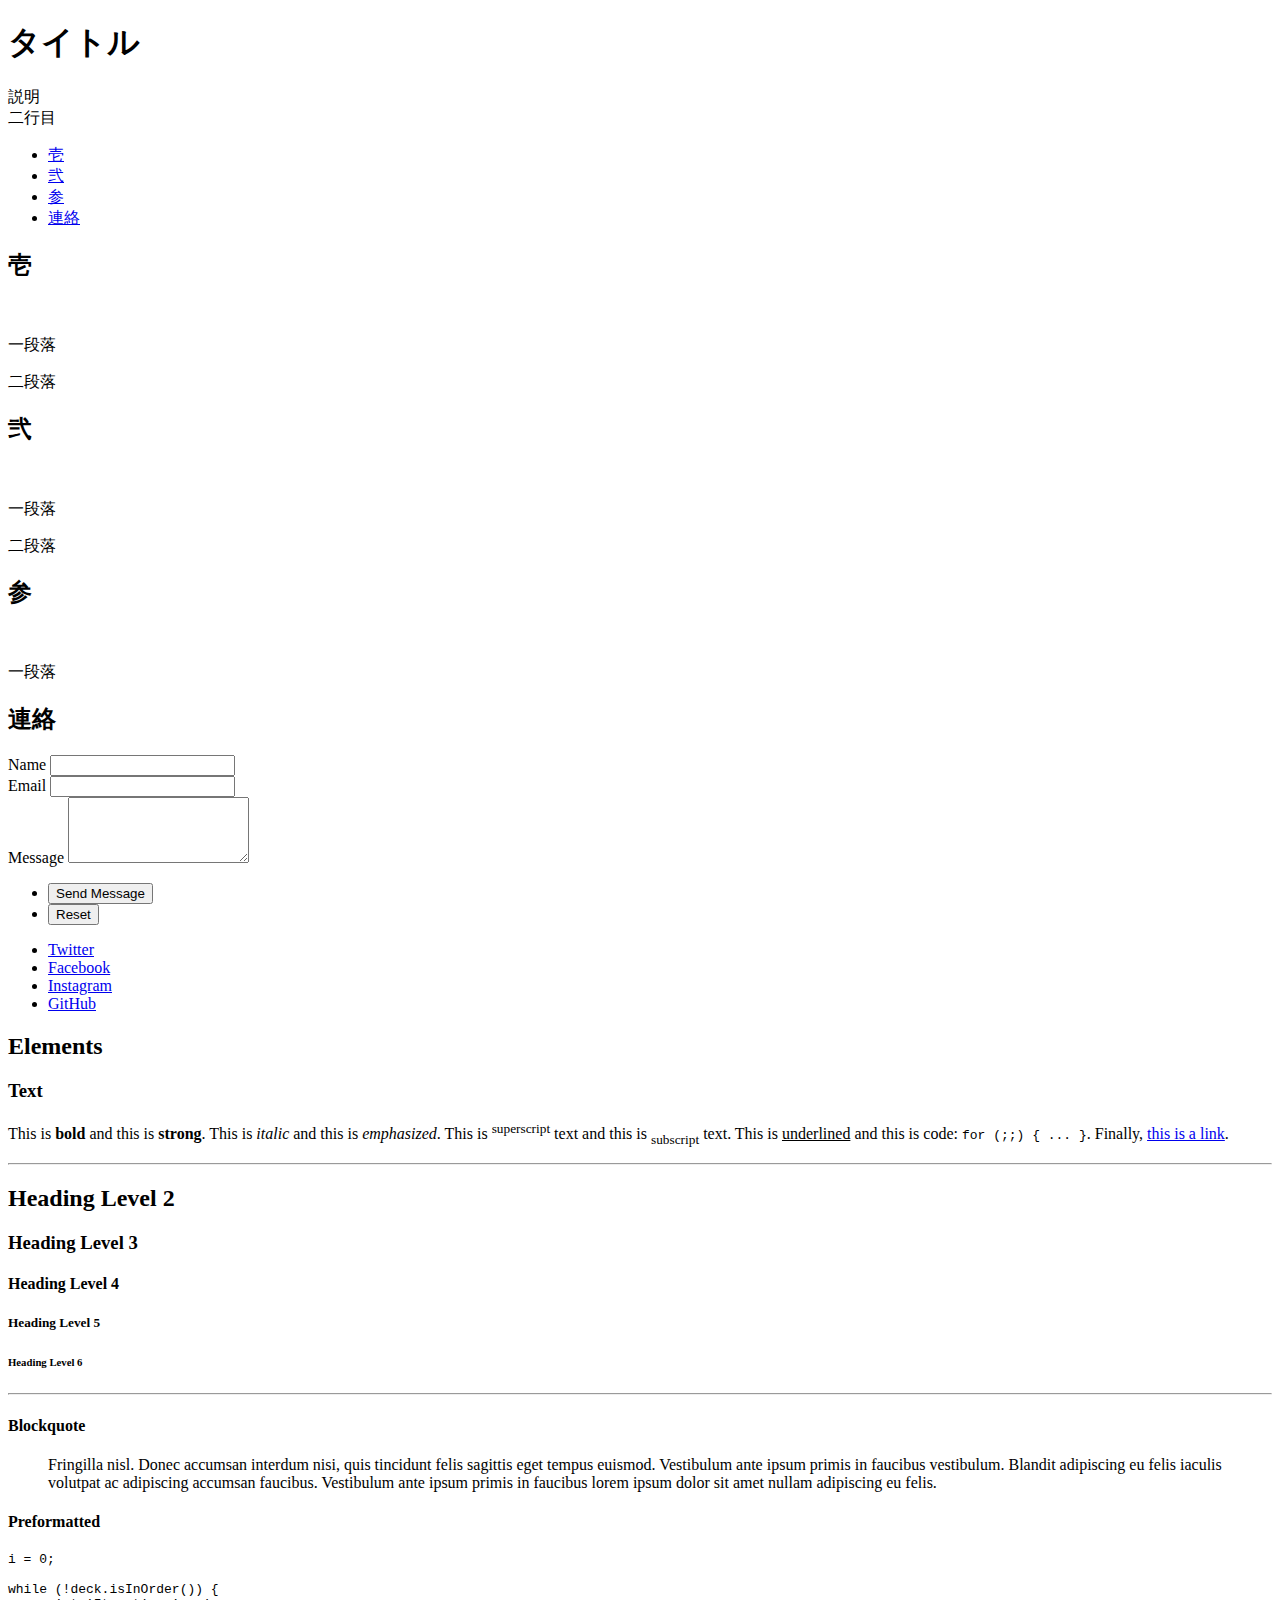
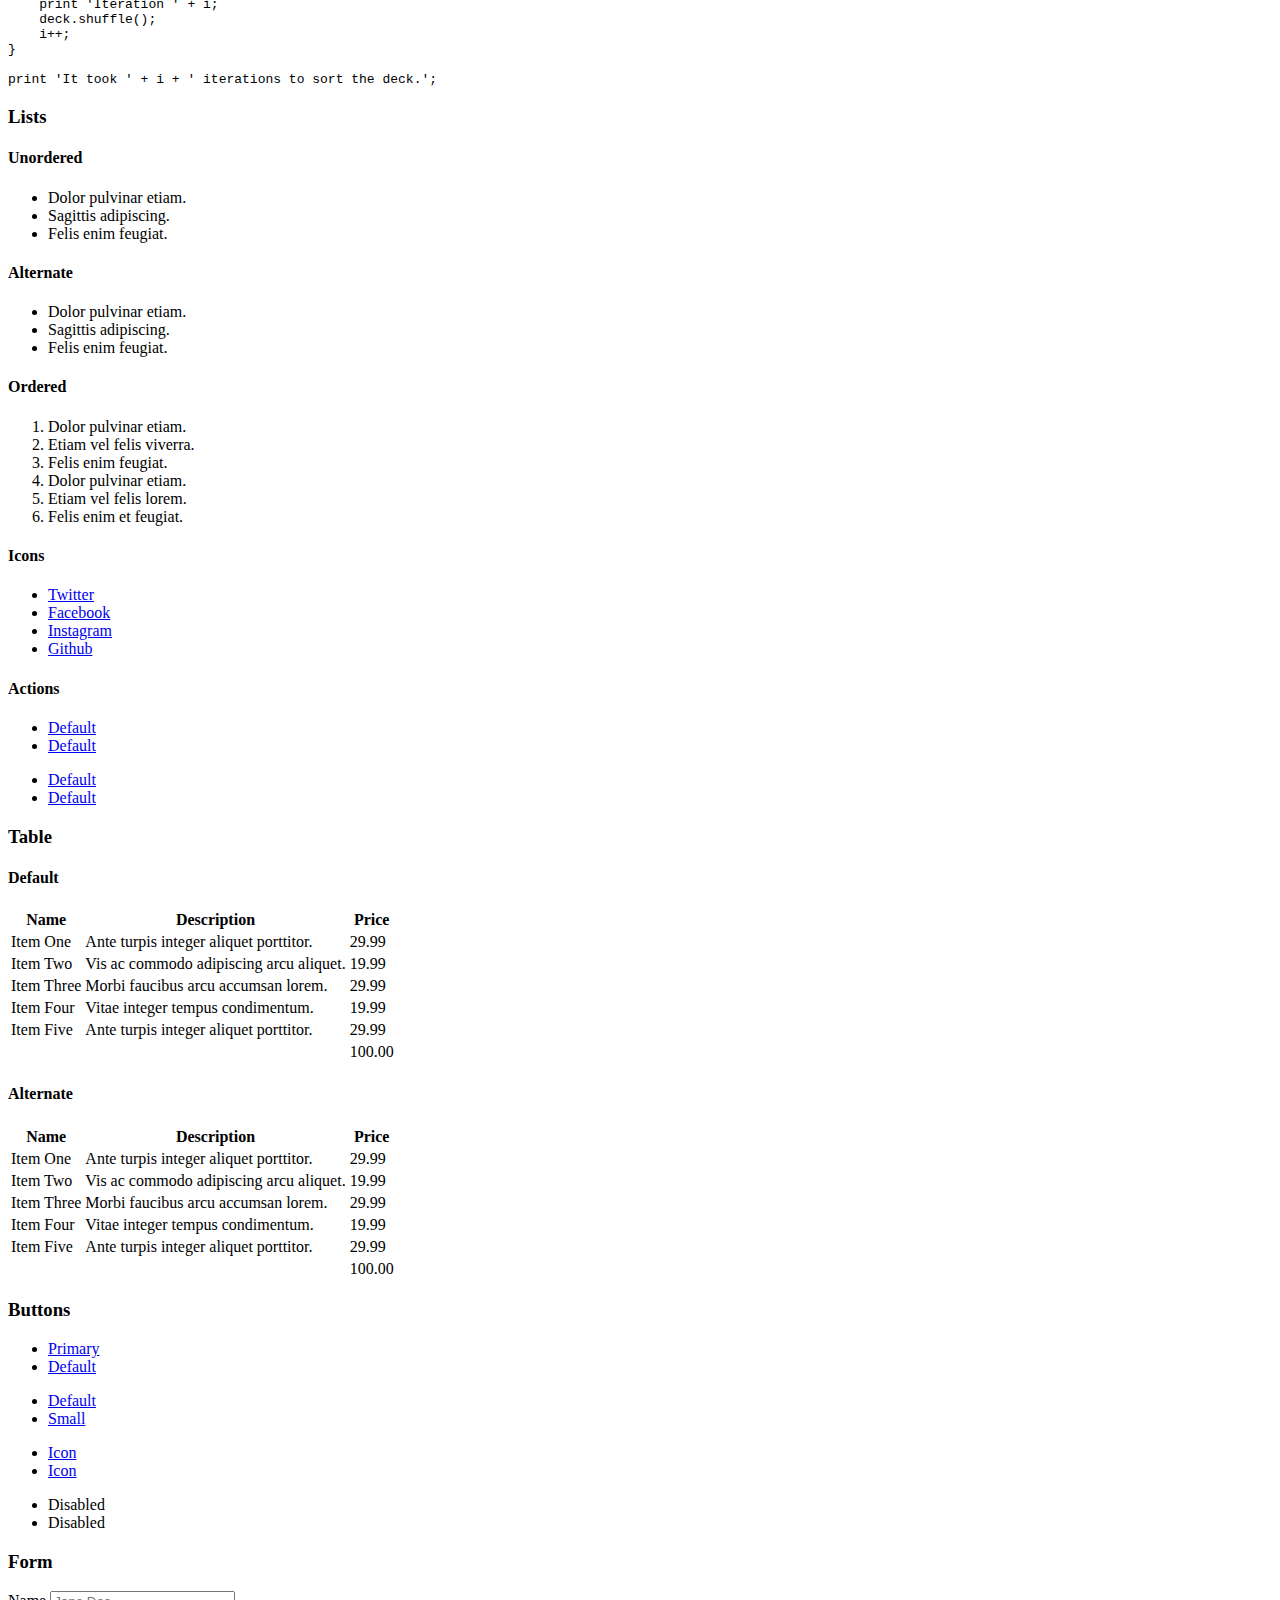
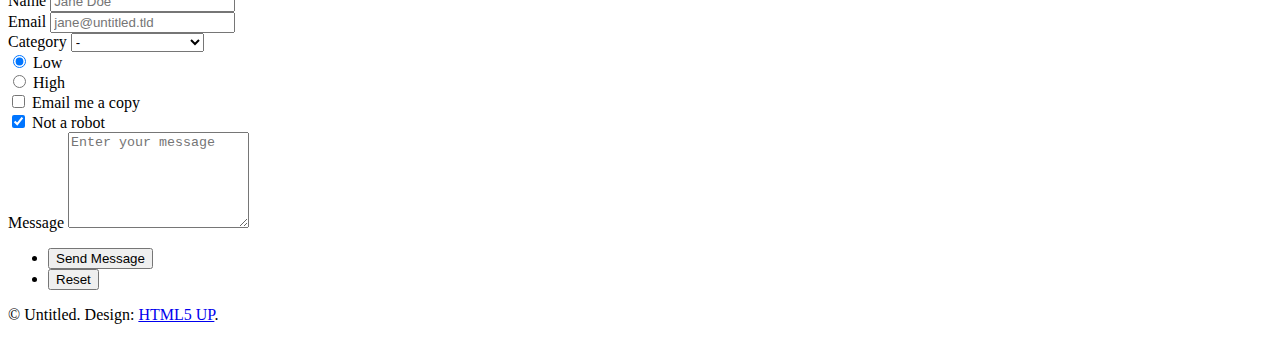
==== index.html @ 574f7f9c "Add files via upload" ====
<!DOCTYPE HTML>
<!--
	Dimension by HTML5 UP
	html5up.net | @ajlkn
	Free for personal and commercial use under the CCA 3.0 license (html5up.net/license)
-->
<html>
	<head>
		<title>タイトル</title>
		<meta charset="utf-8" />
		<meta name="viewport" content="width=device-width, initial-scale=1, user-scalable=no" />
		<link rel="stylesheet" href="assets/css/main.css" />
		<noscript><link rel="stylesheet" href="assets/css/noscript.css" /></noscript>
	</head>
	<body class="is-preload">

		<!-- Wrapper -->
			<div id="wrapper">

				<!-- Header -->
					<header id="header">
						<div class="logo">
							<span class="icon fa-gem"></span>
						</div>
						<div class="content">
							<div class="inner">
								<h1>タイトル</h1>
								<p>説明<br />
								二行目</p>
							</div>
						</div>
						<nav>
							<ul>
								<li><a href="#intro">壱</a></li>
								<li><a href="#work">弐</a></li>
								<li><a href="#about">参</a></li>
								<li><a href="#contact">連絡</a></li>
								<!--<li><a href="#elements">Elements</a></li>-->
							</ul>
						</nav>
					</header>

				<!-- Main -->
					<div id="main">

						<!-- Intro -->
							<article id="intro">
								<h2 class="major">壱</h2>
								<span class="image main"><img src="images/pic01.jpg" alt="" /></span>
								<p> 一段落</p>
								<p>二段落</p>
							</article>

						<!-- Work -->
							<article id="work">
								<h2 class="major">弐</h2>
								<span class="image main"><img src="images/pic02.jpg" alt="" /></span>
								<p>一段落</p>
								<p>二段落</p>
							</article>

						<!-- About -->
							<article id="about">
								<h2 class="major">参</h2>
								<span class="image main"><img src="images/pic03.jpg" alt="" /></span>
								<p>一段落</p>
							</article>

						<!-- Contact -->
							<article id="contact">
								<h2 class="major">連絡</h2>
								<form method="post" action="#">
									<div class="fields">
										<div class="field half">
											<label for="name">Name</label>
											<input type="text" name="name" id="name" />
										</div>
										<div class="field half">
											<label for="email">Email</label>
											<input type="text" name="email" id="email" />
										</div>
										<div class="field">
											<label for="message">Message</label>
											<textarea name="message" id="message" rows="4"></textarea>
										</div>
									</div>
									<ul class="actions">
										<li><input type="submit" value="Send Message" class="primary" /></li>
										<li><input type="reset" value="Reset" /></li>
									</ul>
								</form>
								<ul class="icons">
									<li><a href="#" class="icon brands fa-twitter"><span class="label">Twitter</span></a></li>
									<li><a href="#" class="icon brands fa-facebook-f"><span class="label">Facebook</span></a></li>
									<li><a href="#" class="icon brands fa-instagram"><span class="label">Instagram</span></a></li>
									<li><a href="#" class="icon brands fa-github"><span class="label">GitHub</span></a></li>
								</ul>
							</article>

						<!-- Elements -->
							<article id="elements">
								<h2 class="major">Elements</h2>

								<section>
									<h3 class="major">Text</h3>
									<p>This is <b>bold</b> and this is <strong>strong</strong>. This is <i>italic</i> and this is <em>emphasized</em>.
									This is <sup>superscript</sup> text and this is <sub>subscript</sub> text.
									This is <u>underlined</u> and this is code: <code>for (;;) { ... }</code>. Finally, <a href="#">this is a link</a>.</p>
									<hr />
									<h2>Heading Level 2</h2>
									<h3>Heading Level 3</h3>
									<h4>Heading Level 4</h4>
									<h5>Heading Level 5</h5>
									<h6>Heading Level 6</h6>
									<hr />
									<h4>Blockquote</h4>
									<blockquote>Fringilla nisl. Donec accumsan interdum nisi, quis tincidunt felis sagittis eget tempus euismod. Vestibulum ante ipsum primis in faucibus vestibulum. Blandit adipiscing eu felis iaculis volutpat ac adipiscing accumsan faucibus. Vestibulum ante ipsum primis in faucibus lorem ipsum dolor sit amet nullam adipiscing eu felis.</blockquote>
									<h4>Preformatted</h4>
									<pre><code>i = 0;

while (!deck.isInOrder()) {
    print 'Iteration ' + i;
    deck.shuffle();
    i++;
}

print 'It took ' + i + ' iterations to sort the deck.';</code></pre>
								</section>

								<section>
									<h3 class="major">Lists</h3>

									<h4>Unordered</h4>
									<ul>
										<li>Dolor pulvinar etiam.</li>
										<li>Sagittis adipiscing.</li>
										<li>Felis enim feugiat.</li>
									</ul>

									<h4>Alternate</h4>
									<ul class="alt">
										<li>Dolor pulvinar etiam.</li>
										<li>Sagittis adipiscing.</li>
										<li>Felis enim feugiat.</li>
									</ul>

									<h4>Ordered</h4>
									<ol>
										<li>Dolor pulvinar etiam.</li>
										<li>Etiam vel felis viverra.</li>
										<li>Felis enim feugiat.</li>
										<li>Dolor pulvinar etiam.</li>
										<li>Etiam vel felis lorem.</li>
										<li>Felis enim et feugiat.</li>
									</ol>
									<h4>Icons</h4>
									<ul class="icons">
										<li><a href="#" class="icon brands fa-twitter"><span class="label">Twitter</span></a></li>
										<li><a href="#" class="icon brands fa-facebook-f"><span class="label">Facebook</span></a></li>
										<li><a href="#" class="icon brands fa-instagram"><span class="label">Instagram</span></a></li>
										<li><a href="#" class="icon brands fa-github"><span class="label">Github</span></a></li>
									</ul>

									<h4>Actions</h4>
									<ul class="actions">
										<li><a href="#" class="button primary">Default</a></li>
										<li><a href="#" class="button">Default</a></li>
									</ul>
									<ul class="actions stacked">
										<li><a href="#" class="button primary">Default</a></li>
										<li><a href="#" class="button">Default</a></li>
									</ul>
								</section>

								<section>
									<h3 class="major">Table</h3>
									<h4>Default</h4>
									<div class="table-wrapper">
										<table>
											<thead>
												<tr>
													<th>Name</th>
													<th>Description</th>
													<th>Price</th>
												</tr>
											</thead>
											<tbody>
												<tr>
													<td>Item One</td>
													<td>Ante turpis integer aliquet porttitor.</td>
													<td>29.99</td>
												</tr>
												<tr>
													<td>Item Two</td>
													<td>Vis ac commodo adipiscing arcu aliquet.</td>
													<td>19.99</td>
												</tr>
												<tr>
													<td>Item Three</td>
													<td> Morbi faucibus arcu accumsan lorem.</td>
													<td>29.99</td>
												</tr>
												<tr>
													<td>Item Four</td>
													<td>Vitae integer tempus condimentum.</td>
													<td>19.99</td>
												</tr>
												<tr>
													<td>Item Five</td>
													<td>Ante turpis integer aliquet porttitor.</td>
													<td>29.99</td>
												</tr>
											</tbody>
											<tfoot>
												<tr>
													<td colspan="2"></td>
													<td>100.00</td>
												</tr>
											</tfoot>
										</table>
									</div>

									<h4>Alternate</h4>
									<div class="table-wrapper">
										<table class="alt">
											<thead>
												<tr>
													<th>Name</th>
													<th>Description</th>
													<th>Price</th>
												</tr>
											</thead>
											<tbody>
												<tr>
													<td>Item One</td>
													<td>Ante turpis integer aliquet porttitor.</td>
													<td>29.99</td>
												</tr>
												<tr>
													<td>Item Two</td>
													<td>Vis ac commodo adipiscing arcu aliquet.</td>
													<td>19.99</td>
												</tr>
												<tr>
													<td>Item Three</td>
													<td> Morbi faucibus arcu accumsan lorem.</td>
													<td>29.99</td>
												</tr>
												<tr>
													<td>Item Four</td>
													<td>Vitae integer tempus condimentum.</td>
													<td>19.99</td>
												</tr>
												<tr>
													<td>Item Five</td>
													<td>Ante turpis integer aliquet porttitor.</td>
													<td>29.99</td>
												</tr>
											</tbody>
											<tfoot>
												<tr>
													<td colspan="2"></td>
													<td>100.00</td>
												</tr>
											</tfoot>
										</table>
									</div>
								</section>

								<section>
									<h3 class="major">Buttons</h3>
									<ul class="actions">
										<li><a href="#" class="button primary">Primary</a></li>
										<li><a href="#" class="button">Default</a></li>
									</ul>
									<ul class="actions">
										<li><a href="#" class="button">Default</a></li>
										<li><a href="#" class="button small">Small</a></li>
									</ul>
									<ul class="actions">
										<li><a href="#" class="button primary icon solid fa-download">Icon</a></li>
										<li><a href="#" class="button icon solid fa-download">Icon</a></li>
									</ul>
									<ul class="actions">
										<li><span class="button primary disabled">Disabled</span></li>
										<li><span class="button disabled">Disabled</span></li>
									</ul>
								</section>

								<section>
									<h3 class="major">Form</h3>
									<form method="post" action="#">
										<div class="fields">
											<div class="field half">
												<label for="demo-name">Name</label>
												<input type="text" name="demo-name" id="demo-name" value="" placeholder="Jane Doe" />
											</div>
											<div class="field half">
												<label for="demo-email">Email</label>
												<input type="email" name="demo-email" id="demo-email" value="" placeholder="jane@untitled.tld" />
											</div>
											<div class="field">
												<label for="demo-category">Category</label>
												<select name="demo-category" id="demo-category">
													<option value="">-</option>
													<option value="1">Manufacturing</option>
													<option value="1">Shipping</option>
													<option value="1">Administration</option>
													<option value="1">Human Resources</option>
												</select>
											</div>
											<div class="field half">
												<input type="radio" id="demo-priority-low" name="demo-priority" checked>
												<label for="demo-priority-low">Low</label>
											</div>
											<div class="field half">
												<input type="radio" id="demo-priority-high" name="demo-priority">
												<label for="demo-priority-high">High</label>
											</div>
											<div class="field half">
												<input type="checkbox" id="demo-copy" name="demo-copy">
												<label for="demo-copy">Email me a copy</label>
											</div>
											<div class="field half">
												<input type="checkbox" id="demo-human" name="demo-human" checked>
												<label for="demo-human">Not a robot</label>
											</div>
											<div class="field">
												<label for="demo-message">Message</label>
												<textarea name="demo-message" id="demo-message" placeholder="Enter your message" rows="6"></textarea>
											</div>
										</div>
										<ul class="actions">
											<li><input type="submit" value="Send Message" class="primary" /></li>
											<li><input type="reset" value="Reset" /></li>
										</ul>
									</form>
								</section>

							</article>

					</div>

				<!-- Footer -->
					<footer id="footer">
						<p class="copyright">&copy; Untitled. Design: <a href="https://html5up.net">HTML5 UP</a>.</p>
					</footer>

			</div>

		<!-- BG -->
			<div id="bg"></div>

		<!-- Scripts -->
			<script src="assets/js/jquery.min.js"></script>
			<script src="assets/js/browser.min.js"></script>
			<script src="assets/js/breakpoints.min.js"></script>
			<script src="assets/js/util.js"></script>
			<script src="assets/js/main.js"></script>

	</body>
</html>
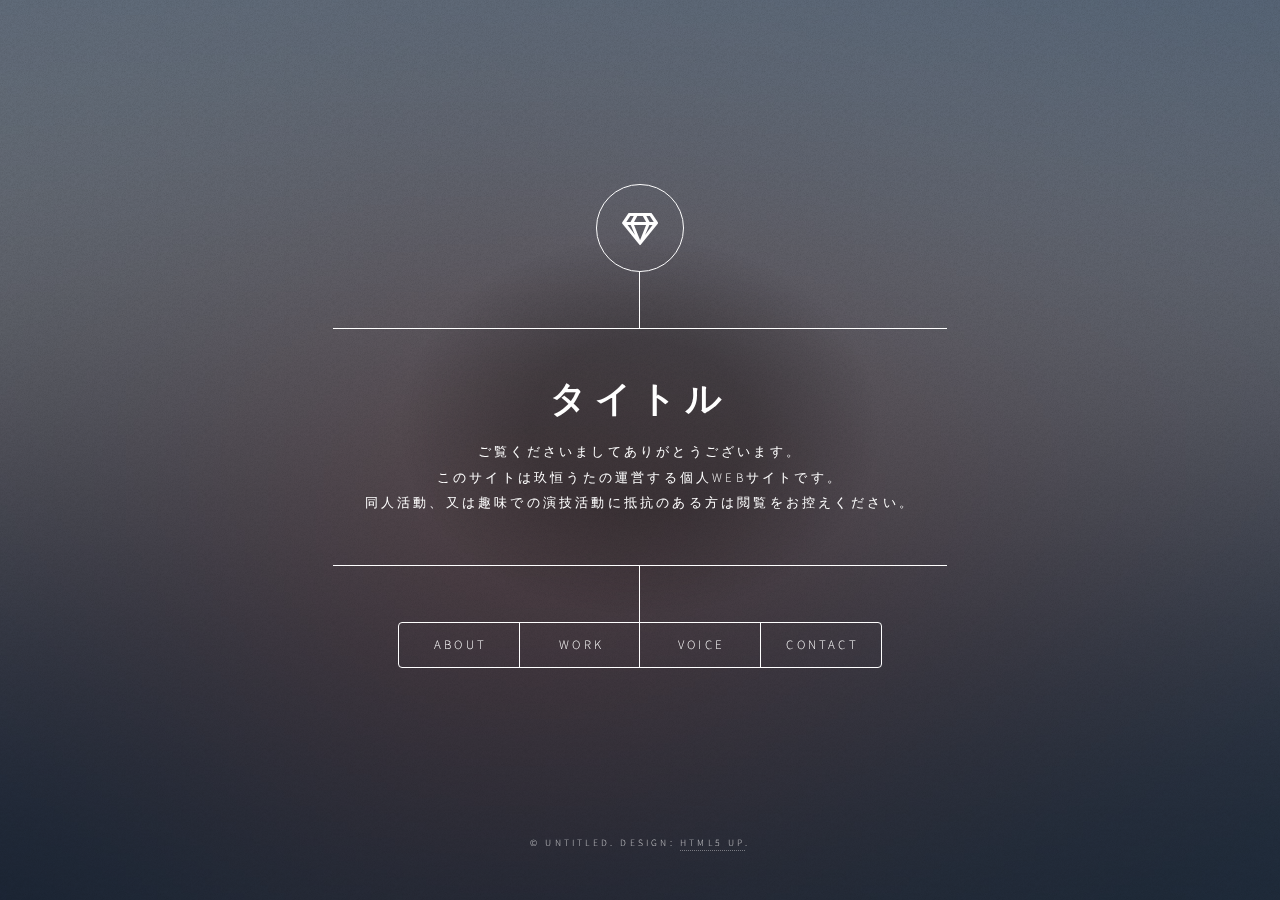
==== commit 51a012d6: "Add files via upload" ====
--- a/index.html
+++ b/index.html
@@ -14,8 +14,10 @@
 	</head>
 	<body class="is-preload">
 
+
 		<!-- Wrapper -->
 			<div id="wrapper">
+
 
 				<!-- Header -->
 					<header id="header">
@@ -25,50 +27,76 @@
 						<div class="content">
 							<div class="inner">
 								<h1>タイトル</h1>
-								<p>説明<br />
-								二行目</p>
+								<p>ご覧くださいましてありがとうございます。<br/> このサイトは玖恒うたの運営する個人webサイトです。<br/>
+								同人活動、又は趣味での演技活動に抵抗のある方は閲覧をお控えください。</p>
 							</div>
 						</div>
 						<nav>
 							<ul>
-								<li><a href="#intro">壱</a></li>
-								<li><a href="#work">弐</a></li>
-								<li><a href="#about">参</a></li>
-								<li><a href="#contact">連絡</a></li>
+								<li><a href="#intro">ABOUT</a></li>
+								<li><a href="#work">WORK</a></11>
+								<li><a href="#about">VOICE</a></li>
+								<li><a href="#contact">CONTACT</a></li>
 								<!--<li><a href="#elements">Elements</a></li>-->
 							</ul>
 						</nav>
 					</header>
 
+
 				<!-- Main -->
 					<div id="main">
 
-						<!-- Intro -->
+
+						<!-- About -->
 							<article id="intro">
-								<h2 class="major">壱</h2>
+								<h2 class="major">ABOUT</h2>
 								<span class="image main"><img src="images/pic01.jpg" alt="" /></span>
-								<p> 一段落</p>
-								<p>二段落</p>
+								<h4>PROFILE<h4>
+								<p>Name  玖恒うた (kutune uta)<br/>birthday  2000.12.10<be/> blood type  AB<br/>like  お面(特に狐面)、TRPG、ダンス、絵、歌 etc...</p>
+								<p>request  声に関するご依頼を広く募集しております。また、気分で絵の依頼も受け付けております。</p>
+								<p>role  中性、少年<br/>genre  シリアス、ファンタジー</p>
+								<p>(配信では放送禁止用語が入っていなければ、基本的には頑張って読みます。)</p>
 							</article>
+
 
 						<!-- Work -->
 							<article id="work">
-								<h2 class="major">弐</h2>
+								<h2 class="major">WORK</h2>
 								<span class="image main"><img src="images/pic02.jpg" alt="" /></span>
-								<p>一段落</p>
-								<p>二段落</p>
+								<h4>ご依頼について<h4>
+								<p>声の提供のご依頼を検討されている方は、以下の項目をご覧の上でDM又はメールからお問い合わせください。</p>
+								<h6>> 声質
+								<p>中性、少年、女性等の中音域を得意とします。詳しくはサンプルをご試聴ください。</p>
+								<h6>> 歌<h6>
+								<p>可能ですが、あまり得意ではありません。</p>
+								<h6>> ジャンル<h6>
+								<p>基本的には全年齢対象のオリジナル作品のみですが、一先ずご相談いただければと思います。</p>
+								<h6>> 収録方法<h6>
+								<p>基本的には宅録にて承ります。スタジオ収録の場合は一都三県のみ、日程をご相談いただければお受けできる場合がございます。</p>
+								<h6>> 対応形式<h6>
+								<p>coming soon...</p>
+								<h6>> 提出方法<h6>
+								<p>メール添付、又はギガファイル便等のがイグサイトを経由してのお渡しとなります。</p>
+								<h6>> 報酬<h6>
+								<p>完成品など頂けるのであれば嬉しいです。利益を得る販売形態の作品(DLサイト、シチュエーションCD等)、年齢制限のある作品、企業からのご依頼につきましては、有償でお引き受けいたします。</p>
+								<h4>個人依頼 (プライベート)<h4>
+								<p>一台詞につき300～500円程度でのお渡しとなる予定です。また、お渡ししたデータは個人で楽しむ範囲でお願いいたします。無断使用はお控えください。原則として、放送禁止用語が含まれているものはお引き受けいたしかねます。(1分毎100円?10分2000円?)</p>
+								<h4>絵の依頼について<h4>
+								<p>coming soon...</p>
+						    </article>
+							
+
+						<!-- Voise -->
+							<article id="about">
+								<h2 class="major">VOISE</h2>
+								<span class="image main"><img src="images/pic03.jpg" alt="" /></span>
+								<p>coming soon...</p>
 							</article>
 
-						<!-- About -->
-							<article id="about">
-								<h2 class="major">参</h2>
-								<span class="image main"><img src="images/pic03.jpg" alt="" /></span>
-								<p>一段落</p>
-							</article>
 
 						<!-- Contact -->
 							<article id="contact">
-								<h2 class="major">連絡</h2>
+								<h2 class="major">CONTACT</h2>
 								<form method="post" action="#">
 									<div class="fields">
 										<div class="field half">
@@ -97,6 +125,7 @@
 								</ul>
 							</article>
 
+
 						<!-- Elements -->
 							<article id="elements">
 								<h2 class="major">Elements</h2>
@@ -341,15 +370,19 @@
 
 					</div>
 
+
 				<!-- Footer -->
 					<footer id="footer">
 						<p class="copyright">&copy; Untitled. Design: <a href="https://html5up.net">HTML5 UP</a>.</p>
 					</footer>
 
+
 			</div>
+
 
 		<!-- BG -->
 			<div id="bg"></div>
+
 
 		<!-- Scripts -->
 			<script src="assets/js/jquery.min.js"></script>
@@ -358,5 +391,6 @@
 			<script src="assets/js/util.js"></script>
 			<script src="assets/js/main.js"></script>
 
+
 	</body>
 </html>
--- a/assets/css/main.css
+++ b/assets/css/main.css
@@ -0,0 +1,1661 @@
+@import url(fontawesome-all.min.css);
+@import url("https://fonts.googleapis.com/css?family=Source+Sans+Pro:300italic,600italic,300,600");
+
+/*
+	Dimension by HTML5 UP
+	html5up.net | @ajlkn
+	Free for personal and commercial use under the CCA 3.0 license (html5up.net/license)
+*/
+
+html, body, div, span, applet, object,
+iframe, h1, h2, h3, h4, h5, h6, p, blockquote,
+pre, a, abbr, acronym, address, big, cite,
+code, del, dfn, em, img, ins, kbd, q, s, samp,
+small, strike, strong, sub, sup, tt, var, b,
+u, i, center, dl, dt, dd, ol, ul, li, fieldset,
+form, label, legend, table, caption, tbody,
+tfoot, thead, tr, th, td, article, aside,
+canvas, details, embed, figure, figcaption,
+footer, header, hgroup, menu, nav, output, ruby,
+section, summary, time, mark, audio, video {
+	margin: 0;
+	padding: 0;
+	border: 0;
+	font-size: 100%;
+	font: inherit;
+	vertical-align: baseline;}
+
+article, aside, details, figcaption, figure,
+footer, header, hgroup, menu, nav, section {
+	display: block;}
+
+body {
+	line-height: 1;
+}
+
+ol, ul {
+	list-style: none;
+}
+
+blockquote, q {
+	quotes: none;
+}
+
+	blockquote:before, blockquote:after, q:before, q:after {
+		content: '';
+		content: none;
+	}
+
+table {
+	border-collapse: collapse;
+	border-spacing: 0;
+}
+
+body {
+	-webkit-text-size-adjust: none;
+}
+
+mark {
+	background-color: transparent;
+	color: inherit;
+}
+
+input::-moz-focus-inner {
+	border: 0;
+	padding: 0;
+}
+
+input, select, textarea {
+	-moz-appearance: none;
+	-webkit-appearance: none;
+	-ms-appearance: none;
+	appearance: none;
+}
+
+/* Basic */
+
+	@-ms-viewport {
+		width: device-width;
+	}
+
+	@media screen and (max-width: 480px) {
+
+		html, body {
+			min-width: 320px;
+		}
+
+	}
+
+	html {
+		box-sizing: border-box;
+	}
+
+	*, *:before, *:after {
+		box-sizing: inherit;
+	}
+
+	body {
+		background: #1b1f22;
+	}
+
+		body.is-preload *, body.is-preload *:before, body.is-preload *:after {
+			-moz-animation: none !important;
+			-webkit-animation: none !important;
+			-ms-animation: none !important;
+			animation: none !important;
+			-moz-transition: none !important;
+			-webkit-transition: none !important;
+			-ms-transition: none !important;
+			transition: none !important;
+		}
+
+/* Type */
+
+	html {
+		font-size: 16pt;
+	}
+
+		@media screen and (max-width: 1680px) {
+
+			html {
+				font-size: 12pt;
+			}
+
+		}
+
+		@media screen and (max-width: 736px) {
+
+			html {
+				font-size: 11pt;
+			}
+
+		}
+
+		@media screen and (max-width: 360px) {
+
+			html {
+				font-size: 10pt;
+			}
+
+		}
+
+	body, input, select, textarea {
+		color: #ffffff;
+		font-family: "Source Sans Pro", sans-serif;
+		font-weight: 300;
+		font-size: 1rem;
+		line-height: 1.65;
+	}
+
+	a {
+		-moz-transition: color 0.2s ease-in-out, background-color 0.2s ease-in-out, border-bottom-color 0.2s ease-in-out;
+		-webkit-transition: color 0.2s ease-in-out, background-color 0.2s ease-in-out, border-bottom-color 0.2s ease-in-out;
+		-ms-transition: color 0.2s ease-in-out, background-color 0.2s ease-in-out, border-bottom-color 0.2s ease-in-out;
+		transition: color 0.2s ease-in-out, background-color 0.2s ease-in-out, border-bottom-color 0.2s ease-in-out;
+		border-bottom: dotted 1px rgba(255, 255, 255, 0.5);
+		text-decoration: none;
+		color: inherit;
+	}
+
+		a:hover {
+			border-bottom-color: transparent;
+		}
+
+	strong, b {
+		color: #ffffff;
+		font-weight: 600;
+	}
+
+	em, i {
+		font-style: italic;
+	}
+
+	p {
+		margin: 0 0 2rem 0;
+	}
+
+	h1, h2, h3, h4, h5, h6 {
+		color: #ffffff;
+		font-weight: 600;
+		line-height: 1.5;
+		margin: 0 0 1rem 0;
+		text-transform: uppercase;
+		letter-spacing: 0.2rem;
+	}
+
+		h1 a, h2 a, h3 a, h4 a, h5 a, h6 a {
+			color: inherit;
+			text-decoration: none;
+		}
+
+		h1.major, h2.major, h3.major, h4.major, h5.major, h6.major {
+			border-bottom: solid 1px #ffffff;
+			width: -moz-max-content;
+			width: -webkit-max-content;
+			width: -ms-max-content;
+			width: max-content;
+			padding-bottom: 0.5rem;
+			margin: 0 0 2rem 0;
+		}
+
+	h1 {
+		font-size: 2.25rem;
+		line-height: 1.3;
+		letter-spacing: 0.5rem;
+	}
+
+	h2 {
+		font-size: 1.5rem;
+		line-height: 1.4;
+		letter-spacing: 0.5rem;
+	}
+
+	h3 {
+		font-size: 1rem;
+	}
+
+	h4 {
+		font-size: 0.8rem;
+	}
+
+	h5 {
+		font-size: 0.7rem;
+	}
+
+	h6 {
+		font-size: 0.6rem;
+	}
+
+	@media screen and (max-width: 736px) {
+
+		h1 {
+			font-size: 1.75rem;
+			line-height: 1.4;
+		}
+
+		h2 {
+			font-size: 1.25em;
+			line-height: 1.5;
+		}
+
+	}
+
+	sub {
+		font-size: 0.8rem;
+		position: relative;
+		top: 0.5rem;
+	}
+
+	sup {
+		font-size: 0.8rem;
+		position: relative;
+		top: -0.5rem;
+	}
+
+	blockquote {
+		border-left: solid 4px #ffffff;
+		font-style: italic;
+		margin: 0 0 2rem 0;
+		padding: 0.5rem 0 0.5rem 2rem;
+	}
+
+	code {
+		background: rgba(255, 255, 255, 0.075);
+		border-radius: 4px;
+		font-family: "Courier New", monospace;
+		font-size: 0.9rem;
+		margin: 0 0.25rem;
+		padding: 0.25rem 0.65rem;
+	}
+
+	pre {
+		-webkit-overflow-scrolling: touch;
+		font-family: "Courier New", monospace;
+		font-size: 0.9rem;
+		margin: 0 0 2rem 0;
+	}
+
+		pre code {
+			display: block;
+			line-height: 1.75;
+			padding: 1rem 1.5rem;
+			overflow-x: auto;
+		}
+
+	hr {
+		border: 0;
+		border-bottom: solid 1px #ffffff;
+		margin: 2.75rem 0;
+	}
+
+	.align-left {
+		text-align: left;
+	}
+
+	.align-center {
+		text-align: center;
+	}
+
+	.align-right {
+		text-align: right;
+	}
+
+/* Form */
+
+	form {
+		margin: 0 0 2rem 0;
+	}
+
+		form > :last-child {
+			margin-bottom: 0;
+		}
+
+		form > .fields {
+			display: -moz-flex;
+			display: -webkit-flex;
+			display: -ms-flex;
+			display: flex;
+			-moz-flex-wrap: wrap;
+			-webkit-flex-wrap: wrap;
+			-ms-flex-wrap: wrap;
+			flex-wrap: wrap;
+			width: calc(100% + 3rem);
+			margin: -1.5rem 0 2rem -1.5rem;
+		}
+
+			form > .fields > .field {
+				-moz-flex-grow: 0;
+				-webkit-flex-grow: 0;
+				-ms-flex-grow: 0;
+				flex-grow: 0;
+				-moz-flex-shrink: 0;
+				-webkit-flex-shrink: 0;
+				-ms-flex-shrink: 0;
+				flex-shrink: 0;
+				padding: 1.5rem 0 0 1.5rem;
+				width: calc(100% - 1.5rem);
+			}
+
+				form > .fields > .field.half {
+					width: calc(50% - 0.75rem);
+				}
+
+				form > .fields > .field.third {
+					width: calc(100%/3 - 0.5rem);
+				}
+
+				form > .fields > .field.quarter {
+					width: calc(25% - 0.375rem);
+				}
+
+		@media screen and (max-width: 480px) {
+
+			form > .fields {
+				width: calc(100% + 3rem);
+				margin: -1.5rem 0 2rem -1.5rem;
+			}
+
+				form > .fields > .field {
+					padding: 1.5rem 0 0 1.5rem;
+					width: calc(100% - 1.5rem);
+				}
+
+					form > .fields > .field.half {
+						width: calc(100% - 1.5rem);
+					}
+
+					form > .fields > .field.third {
+						width: calc(100% - 1.5rem);
+					}
+
+					form > .fields > .field.quarter {
+						width: calc(100% - 1.5rem);
+					}
+
+		}
+
+	label {
+		color: #ffffff;
+		display: block;
+		font-size: 0.8rem;
+		font-weight: 300;
+		letter-spacing: 0.2rem;
+		line-height: 1.5;
+		margin: 0 0 1rem 0;
+		text-transform: uppercase;
+	}
+
+	input[type="text"],
+	input[type="password"],
+	input[type="email"],
+	input[type="tel"],
+	select,
+	textarea {
+		-moz-appearance: none;
+		-webkit-appearance: none;
+		-ms-appearance: none;
+		appearance: none;
+		-moz-transition: border-color 0.2s ease-in-out, box-shadow 0.2s ease-in-out, background-color 0.2s ease-in-out;
+		-webkit-transition: border-color 0.2s ease-in-out, box-shadow 0.2s ease-in-out, background-color 0.2s ease-in-out;
+		-ms-transition: border-color 0.2s ease-in-out, box-shadow 0.2s ease-in-out, background-color 0.2s ease-in-out;
+		transition: border-color 0.2s ease-in-out, box-shadow 0.2s ease-in-out, background-color 0.2s ease-in-out;
+		background-color: transparent;
+		border-radius: 4px;
+		border: solid 1px #ffffff;
+		color: inherit;
+		display: block;
+		outline: 0;
+		padding: 0 1rem;
+		text-decoration: none;
+		width: 100%;
+	}
+
+		input[type="text"]:invalid,
+		input[type="password"]:invalid,
+		input[type="email"]:invalid,
+		input[type="tel"]:invalid,
+		select:invalid,
+		textarea:invalid {
+			box-shadow: none;
+		}
+
+		input[type="text"]:focus,
+		input[type="password"]:focus,
+		input[type="email"]:focus,
+		input[type="tel"]:focus,
+		select:focus,
+		textarea:focus {
+			background: rgba(255, 255, 255, 0.075);
+			border-color: #ffffff;
+			box-shadow: 0 0 0 1px #ffffff;
+		}
+
+	select {
+		background-image: url("data:image/svg+xml;charset=utf8,%3Csvg xmlns='http://www.w3.org/2000/svg' width='40' height='40' preserveAspectRatio='none' viewBox='0 0 40 40'%3E%3Cpath d='M9.4,12.3l10.4,10.4l10.4-10.4c0.2-0.2,0.5-0.4,0.9-0.4c0.3,0,0.6,0.1,0.9,0.4l3.3,3.3c0.2,0.2,0.4,0.5,0.4,0.9 c0,0.4-0.1,0.6-0.4,0.9L20.7,31.9c-0.2,0.2-0.5,0.4-0.9,0.4c-0.3,0-0.6-0.1-0.9-0.4L4.3,17.3c-0.2-0.2-0.4-0.5-0.4-0.9 c0-0.4,0.1-0.6,0.4-0.9l3.3-3.3c0.2-0.2,0.5-0.4,0.9-0.4S9.1,12.1,9.4,12.3z' fill='%23ffffff' /%3E%3C/svg%3E");
+		background-size: 1.25rem;
+		background-repeat: no-repeat;
+		background-position: calc(100% - 1rem) center;
+		height: 2.75rem;
+		padding-right: 2.75rem;
+		text-overflow: ellipsis;
+	}
+
+		select option {
+			color: #ffffff;
+			background: #1b1f22;
+		}
+
+		select:focus::-ms-value {
+			background-color: transparent;
+		}
+
+		select::-ms-expand {
+			display: none;
+		}
+
+	input[type="text"],
+	input[type="password"],
+	input[type="email"],
+	select {
+		height: 2.75rem;
+	}
+
+	textarea {
+		padding: 0.75rem 1rem;
+	}
+
+	input[type="checkbox"],
+	input[type="radio"] {
+		-moz-appearance: none;
+		-webkit-appearance: none;
+		-ms-appearance: none;
+		appearance: none;
+		display: block;
+		float: left;
+		margin-right: -2rem;
+		opacity: 0;
+		width: 1rem;
+		z-index: -1;
+	}
+
+		input[type="checkbox"] + label,
+		input[type="radio"] + label {
+			text-decoration: none;
+			-moz-user-select: none;
+			-webkit-user-select: none;
+			-ms-user-select: none;
+			user-select: none;
+			color: #ffffff;
+			cursor: pointer;
+			display: inline-block;
+			font-size: 0.8rem;
+			font-weight: 300;
+			margin: 0 0 0.5rem 0;
+			padding-left: 2.65rem;
+			padding-right: 0.75rem;
+			position: relative;
+		}
+
+			input[type="checkbox"] + label:before,
+			input[type="radio"] + label:before {
+				-moz-osx-font-smoothing: grayscale;
+				-webkit-font-smoothing: antialiased;
+				display: inline-block;
+				font-style: normal;
+				font-variant: normal;
+				text-rendering: auto;
+				line-height: 1;
+				text-transform: none !important;
+				font-family: 'Font Awesome 5 Free';
+				font-weight: 900;
+			}
+
+			input[type="checkbox"] + label:before,
+			input[type="radio"] + label:before {
+				-moz-transition: border-color 0.2s ease-in-out, box-shadow 0.2s ease-in-out, background-color 0.2s ease-in-out;
+				-webkit-transition: border-color 0.2s ease-in-out, box-shadow 0.2s ease-in-out, background-color 0.2s ease-in-out;
+				-ms-transition: border-color 0.2s ease-in-out, box-shadow 0.2s ease-in-out, background-color 0.2s ease-in-out;
+				transition: border-color 0.2s ease-in-out, box-shadow 0.2s ease-in-out, background-color 0.2s ease-in-out;
+				border-radius: 4px;
+				border: solid 1px #ffffff;
+				content: '';
+				display: inline-block;
+				height: 1.65rem;
+				left: 0;
+				line-height: 1.65rem;
+				position: absolute;
+				text-align: center;
+				top: -0.15rem;
+				width: 1.65rem;
+			}
+
+		input[type="checkbox"]:checked + label:before,
+		input[type="radio"]:checked + label:before {
+			background: #ffffff !important;
+			border-color: #ffffff !important;
+			color: #1b1f22;
+			content: '\f00c';
+		}
+
+		input[type="checkbox"]:focus + label:before,
+		input[type="radio"]:focus + label:before {
+			background: rgba(255, 255, 255, 0.075);
+			border-color: #ffffff;
+			box-shadow: 0 0 0 1px #ffffff;
+		}
+
+	input[type="checkbox"] + label:before {
+		border-radius: 4px;
+	}
+
+	input[type="radio"] + label:before {
+		border-radius: 100%;
+	}
+
+	::-webkit-input-placeholder {
+		color: rgba(255, 255, 255, 0.5) !important;
+		opacity: 1.0;
+	}
+
+	:-moz-placeholder {
+		color: rgba(255, 255, 255, 0.5) !important;
+		opacity: 1.0;
+	}
+
+	::-moz-placeholder {
+		color: rgba(255, 255, 255, 0.5) !important;
+		opacity: 1.0;
+	}
+
+	:-ms-input-placeholder {
+		color: rgba(255, 255, 255, 0.5) !important;
+		opacity: 1.0;
+	}
+
+	.formerize-placeholder {
+		color: rgba(255, 255, 255, 0.5) !important;
+		opacity: 1.0;
+	}
+
+/* Box */
+
+	.box {
+		border-radius: 4px;
+		border: solid 1px #ffffff;
+		margin-bottom: 2rem;
+		padding: 1.5em;
+	}
+
+		.box > :last-child,
+		.box > :last-child > :last-child,
+		.box > :last-child > :last-child > :last-child {
+			margin-bottom: 0;
+		}
+
+		.box.alt {
+			border: 0;
+			border-radius: 0;
+			padding: 0;
+		}
+
+/* Icon */
+
+	.icon {
+		text-decoration: none;
+		border-bottom: none;
+		position: relative;
+	}
+
+		.icon:before {
+			-moz-osx-font-smoothing: grayscale;
+			-webkit-font-smoothing: antialiased;
+			display: inline-block;
+			font-style: normal;
+			font-variant: normal;
+			text-rendering: auto;
+			line-height: 1;
+			text-transform: none !important;
+			font-family: 'Font Awesome 5 Free';
+			font-weight: 400;
+		}
+
+		.icon > .label {
+			display: none;
+		}
+
+		.icon:before {
+			line-height: inherit;
+		}
+
+		.icon.solid:before {
+			font-weight: 900;
+		}
+
+		.icon.brands:before {
+			font-family: 'Font Awesome 5 Brands';
+		}
+
+/* Image */
+
+	.image {
+		border-radius: 4px;
+		border: 0;
+		display: inline-block;
+		position: relative;
+	}
+
+		.image:before {
+			pointer-events: none;
+			background-image: url("../../images/overlay.png");
+			background-color: rgba(19, 21, 25, 0.5);
+			border-radius: 4px;
+			content: '';
+			display: block;
+			height: 100%;
+			left: 0;
+			opacity: 0.5;
+			position: absolute;
+			top: 0;
+			width: 100%;
+		}
+
+		.image img {
+			border-radius: 4px;
+			display: block;
+		}
+
+		.image.left, .image.right {
+			max-width: 40%;
+		}
+
+			.image.left img, .image.right img {
+				width: 100%;
+			}
+
+		.image.left {
+			float: left;
+			padding: 0 1.5em 1em 0;
+			top: 0.25em;
+		}
+
+		.image.right {
+			float: right;
+			padding: 0 0 1em 1.5em;
+			top: 0.25em;
+		}
+
+		.image.fit {
+			display: block;
+			margin: 0 0 2rem 0;
+			width: 100%;
+		}
+
+			.image.fit img {
+				width: 100%;
+			}
+
+		.image.main {
+			display: block;
+			margin: 2.5rem 0;
+			width: 100%;
+		}
+
+			.image.main img {
+				width: 100%;
+			}
+
+		@media screen and (max-width: 736px) {
+
+			.image.main {
+				margin: 2rem 0;
+			}
+
+		}
+
+		@media screen and (max-width: 480px) {
+
+			.image.main {
+				margin: 1.5rem 0;
+			}
+
+		}
+
+/* List */
+
+	ol {
+		list-style: decimal;
+		margin: 0 0 2rem 0;
+		padding-left: 1.25em;
+	}
+
+		ol li {
+			padding-left: 0.25em;
+		}
+
+	ul {
+		list-style: disc;
+		margin: 0 0 2rem 0;
+		padding-left: 1em;
+	}
+
+		ul li {
+			padding-left: 0.5em;
+		}
+
+		ul.alt {
+			list-style: none;
+			padding-left: 0;
+		}
+
+			ul.alt li {
+				border-top: solid 1px #ffffff;
+				padding: 0.5em 0;
+			}
+
+				ul.alt li:first-child {
+					border-top: 0;
+					padding-top: 0;
+				}
+
+	dl {
+		margin: 0 0 2rem 0;
+	}
+
+		dl dt {
+			display: block;
+			font-weight: 600;
+			margin: 0 0 1rem 0;
+		}
+
+		dl dd {
+			margin-left: 2rem;
+		}
+
+/* Actions */
+
+	ul.actions {
+		display: -moz-flex;
+		display: -webkit-flex;
+		display: -ms-flex;
+		display: flex;
+		cursor: default;
+		list-style: none;
+		margin-left: -1rem;
+		padding-left: 0;
+	}
+
+		ul.actions li {
+			padding: 0 0 0 1rem;
+			vertical-align: middle;
+		}
+
+		ul.actions.special {
+			-moz-justify-content: center;
+			-webkit-justify-content: center;
+			-ms-justify-content: center;
+			justify-content: center;
+			width: 100%;
+			margin-left: 0;
+		}
+
+			ul.actions.special li:first-child {
+				padding-left: 0;
+			}
+
+		ul.actions.stacked {
+			-moz-flex-direction: column;
+			-webkit-flex-direction: column;
+			-ms-flex-direction: column;
+			flex-direction: column;
+			margin-left: 0;
+		}
+
+			ul.actions.stacked li {
+				padding: 1.3rem 0 0 0;
+			}
+
+				ul.actions.stacked li:first-child {
+					padding-top: 0;
+				}
+
+		ul.actions.fit {
+			width: calc(100% + 1rem);
+		}
+
+			ul.actions.fit li {
+				-moz-flex-grow: 1;
+				-webkit-flex-grow: 1;
+				-ms-flex-grow: 1;
+				flex-grow: 1;
+				-moz-flex-shrink: 1;
+				-webkit-flex-shrink: 1;
+				-ms-flex-shrink: 1;
+				flex-shrink: 1;
+				width: 100%;
+			}
+
+				ul.actions.fit li > * {
+					width: 100%;
+				}
+
+			ul.actions.fit.stacked {
+				width: 100%;
+			}
+
+		@media screen and (max-width: 480px) {
+
+			ul.actions:not(.fixed) {
+				-moz-flex-direction: column;
+				-webkit-flex-direction: column;
+				-ms-flex-direction: column;
+				flex-direction: column;
+				margin-left: 0;
+				width: 100% !important;
+			}
+
+				ul.actions:not(.fixed) li {
+					-moz-flex-grow: 1;
+					-webkit-flex-grow: 1;
+					-ms-flex-grow: 1;
+					flex-grow: 1;
+					-moz-flex-shrink: 1;
+					-webkit-flex-shrink: 1;
+					-ms-flex-shrink: 1;
+					flex-shrink: 1;
+					padding: 1rem 0 0 0;
+					text-align: center;
+					width: 100%;
+				}
+
+					ul.actions:not(.fixed) li > * {
+						width: 100%;
+					}
+
+					ul.actions:not(.fixed) li:first-child {
+						padding-top: 0;
+					}
+
+					ul.actions:not(.fixed) li input[type="submit"],
+					ul.actions:not(.fixed) li input[type="reset"],
+					ul.actions:not(.fixed) li input[type="button"],
+					ul.actions:not(.fixed) li button,
+					ul.actions:not(.fixed) li .button {
+						width: 100%;
+					}
+
+						ul.actions:not(.fixed) li input[type="submit"].icon:before,
+						ul.actions:not(.fixed) li input[type="reset"].icon:before,
+						ul.actions:not(.fixed) li input[type="button"].icon:before,
+						ul.actions:not(.fixed) li button.icon:before,
+						ul.actions:not(.fixed) li .button.icon:before {
+							margin-left: -0.5em;
+						}
+
+		}
+
+/* Icons */
+
+	ul.icons {
+		cursor: default;
+		list-style: none;
+		padding-left: 0;
+	}
+
+		ul.icons li {
+			display: inline-block;
+			padding: 0 0.75em 0 0;
+		}
+
+			ul.icons li:last-child {
+				padding-right: 0;
+			}
+
+			ul.icons li a {
+				border-radius: 100%;
+				box-shadow: inset 0 0 0 1px #ffffff;
+				display: inline-block;
+				height: 2.25rem;
+				line-height: 2.25rem;
+				text-align: center;
+				width: 2.25rem;
+			}
+
+				ul.icons li a:hover {
+					background-color: rgba(255, 255, 255, 0.075);
+				}
+
+				ul.icons li a:active {
+					background-color: rgba(255, 255, 255, 0.175);
+				}
+
+/* Table */
+
+	.table-wrapper {
+		-webkit-overflow-scrolling: touch;
+		overflow-x: auto;
+	}
+
+	table {
+		margin: 0 0 2rem 0;
+		width: 100%;
+	}
+
+		table tbody tr {
+			border: solid 1px #ffffff;
+			border-left: 0;
+			border-right: 0;
+		}
+
+			table tbody tr:nth-child(2n + 1) {
+				background-color: rgba(255, 255, 255, 0.075);
+			}
+
+		table td {
+			padding: 0.75em 0.75em;
+		}
+
+		table th {
+			color: #ffffff;
+			font-size: 0.9em;
+			font-weight: 600;
+			padding: 0 0.75em 0.75em 0.75em;
+			text-align: left;
+		}
+
+		table thead {
+			border-bottom: solid 2px #ffffff;
+		}
+
+		table tfoot {
+			border-top: solid 2px #ffffff;
+		}
+
+		table.alt {
+			border-collapse: separate;
+		}
+
+			table.alt tbody tr td {
+				border: solid 1px #ffffff;
+				border-left-width: 0;
+				border-top-width: 0;
+			}
+
+				table.alt tbody tr td:first-child {
+					border-left-width: 1px;
+				}
+
+			table.alt tbody tr:first-child td {
+				border-top-width: 1px;
+			}
+
+			table.alt thead {
+				border-bottom: 0;
+			}
+
+			table.alt tfoot {
+				border-top: 0;
+			}
+
+/* Button */
+
+	input[type="submit"],
+	input[type="reset"],
+	input[type="button"],
+	button,
+	.button {
+		-moz-appearance: none;
+		-webkit-appearance: none;
+		-ms-appearance: none;
+		appearance: none;
+		-moz-transition: background-color 0.2s ease-in-out, color 0.2s ease-in-out;
+		-webkit-transition: background-color 0.2s ease-in-out, color 0.2s ease-in-out;
+		-ms-transition: background-color 0.2s ease-in-out, color 0.2s ease-in-out;
+		transition: background-color 0.2s ease-in-out, color 0.2s ease-in-out;
+		background-color: transparent;
+		border-radius: 4px;
+		border: 0;
+		box-shadow: inset 0 0 0 1px #ffffff;
+		color: #ffffff !important;
+		cursor: pointer;
+		display: inline-block;
+		font-size: 0.8rem;
+		font-weight: 300;
+		height: 2.75rem;
+		letter-spacing: 0.2rem;
+		line-height: 2.75rem;
+		outline: 0;
+		padding: 0 1.25rem 0 1.35rem;
+		text-align: center;
+		text-decoration: none;
+		text-transform: uppercase;
+		white-space: nowrap;
+	}
+
+		input[type="submit"]:hover,
+		input[type="reset"]:hover,
+		input[type="button"]:hover,
+		button:hover,
+		.button:hover {
+			background-color: rgba(255, 255, 255, 0.075);
+		}
+
+		input[type="submit"]:active,
+		input[type="reset"]:active,
+		input[type="button"]:active,
+		button:active,
+		.button:active {
+			background-color: rgba(255, 255, 255, 0.175);
+		}
+
+		input[type="submit"].icon:before,
+		input[type="reset"].icon:before,
+		input[type="button"].icon:before,
+		button.icon:before,
+		.button.icon:before {
+			margin-right: 0.5em;
+		}
+
+		input[type="submit"].fit,
+		input[type="reset"].fit,
+		input[type="button"].fit,
+		button.fit,
+		.button.fit {
+			width: 100%;
+		}
+
+		input[type="submit"].small,
+		input[type="reset"].small,
+		input[type="button"].small,
+		button.small,
+		.button.small {
+			font-size: 0.6rem;
+			height: 2.0625rem;
+			line-height: 2.0625rem;
+		}
+
+		input[type="submit"].primary,
+		input[type="reset"].primary,
+		input[type="button"].primary,
+		button.primary,
+		.button.primary {
+			background-color: #ffffff;
+			color: #1b1f22 !important;
+			font-weight: 600;
+		}
+
+		input[type="submit"].disabled, input[type="submit"]:disabled,
+		input[type="reset"].disabled,
+		input[type="reset"]:disabled,
+		input[type="button"].disabled,
+		input[type="button"]:disabled,
+		button.disabled,
+		button:disabled,
+		.button.disabled,
+		.button:disabled {
+			pointer-events: none;
+			cursor: default;
+			opacity: 0.25;
+		}
+
+	input[type="submit"],
+	input[type="reset"],
+	input[type="button"],
+	button {
+		line-height: calc(2.75rem - 2px);
+	}
+
+/* BG */
+
+	#bg {
+		-moz-transform: scale(1.0);
+		-webkit-transform: scale(1.0);
+		-ms-transform: scale(1.0);
+		transform: scale(1.0);
+		-webkit-backface-visibility: hidden;
+		position: fixed;
+		top: 0;
+		left: 0;
+		width: 100%;
+		height: 100vh;
+		z-index: 1;
+	}
+
+		#bg:before, #bg:after {
+			content: '';
+			display: block;
+			position: absolute;
+			top: 0;
+			left: 0;
+			width: 100%;
+			height: 100%;
+		}
+
+		#bg:before {
+			-moz-transition: background-color 2.5s ease-in-out;
+			-webkit-transition: background-color 2.5s ease-in-out;
+			-ms-transition: background-color 2.5s ease-in-out;
+			transition: background-color 2.5s ease-in-out;
+			-moz-transition-delay: 0.75s;
+			-webkit-transition-delay: 0.75s;
+			-ms-transition-delay: 0.75s;
+			transition-delay: 0.75s;
+			background-image: linear-gradient(to top, rgba(19, 21, 25, 0.5), rgba(19, 21, 25, 0.5)), url("../../images/overlay.png");
+			background-size: auto,+ 256px 256px;
+			background-position: center,+ center;
+			background-repeat: no-repeat,+ repeat;
+			z-index: 2;
+		}
+
+		#bg:after {
+			-moz-transform: scale(1.125);
+			-webkit-transform: scale(1.125);
+			-ms-transform: scale(1.125);
+			transform: scale(1.125);
+			-moz-transition: -moz-transform 0.325s ease-in-out, -moz-filter 0.325s ease-in-out;
+			-webkit-transition: -webkit-transform 0.325s ease-in-out, -webkit-filter 0.325s ease-in-out;
+			-ms-transition: -ms-transform 0.325s ease-in-out, -ms-filter 0.325s ease-in-out;
+			transition: transform 0.325s ease-in-out, filter 0.325s ease-in-out;
+			background-image: url("../../images/bg.jpg");
+			background-position: center;
+			background-size: cover;
+			background-repeat: no-repeat;
+			z-index: 1;
+		}
+
+		body.is-article-visible #bg:after {
+			-moz-transform: scale(1.0825);
+			-webkit-transform: scale(1.0825);
+			-ms-transform: scale(1.0825);
+			transform: scale(1.0825);
+			-moz-filter: blur(0.2rem);
+			-webkit-filter: blur(0.2rem);
+			-ms-filter: blur(0.2rem);
+			filter: blur(0.2rem);
+		}
+
+		body.is-preload #bg:before {
+			background-color: #000000;
+		}
+
+/* Wrapper */
+
+	#wrapper {
+		display: -moz-flex;
+		display: -webkit-flex;
+		display: -ms-flex;
+		display: flex;
+		-moz-flex-direction: column;
+		-webkit-flex-direction: column;
+		-ms-flex-direction: column;
+		flex-direction: column;
+		-moz-align-items: center;
+		-webkit-align-items: center;
+		-ms-align-items: center;
+		align-items: center;
+		-moz-justify-content: space-between;
+		-webkit-justify-content: space-between;
+		-ms-justify-content: space-between;
+		justify-content: space-between;
+		position: relative;
+		min-height: 100vh;
+		width: 100%;
+		padding: 4rem 2rem;
+		z-index: 3;
+	}
+
+		#wrapper:before {
+			content: '';
+			display: block;
+		}
+
+		@media screen and (max-width: 1680px) {
+
+			#wrapper {
+				padding: 3rem 2rem;
+			}
+
+		}
+
+		@media screen and (max-width: 736px) {
+
+			#wrapper {
+				padding: 2rem 1rem;
+			}
+
+		}
+
+		@media screen and (max-width: 480px) {
+
+			#wrapper {
+				padding: 1rem;
+			}
+
+		}
+
+/* Header */
+
+	#header {
+		display: -moz-flex;
+		display: -webkit-flex;
+		display: -ms-flex;
+		display: flex;
+		-moz-flex-direction: column;
+		-webkit-flex-direction: column;
+		-ms-flex-direction: column;
+		flex-direction: column;
+		-moz-align-items: center;
+		-webkit-align-items: center;
+		-ms-align-items: center;
+		align-items: center;
+		-moz-transition: -moz-transform 0.325s ease-in-out, -moz-filter 0.325s ease-in-out, opacity 0.325s ease-in-out;
+		-webkit-transition: -webkit-transform 0.325s ease-in-out, -webkit-filter 0.325s ease-in-out, opacity 0.325s ease-in-out;
+		-ms-transition: -ms-transform 0.325s ease-in-out, -ms-filter 0.325s ease-in-out, opacity 0.325s ease-in-out;
+		transition: transform 0.325s ease-in-out, filter 0.325s ease-in-out, opacity 0.325s ease-in-out;
+		background-image: -moz-radial-gradient(rgba(0, 0, 0, 0.25) 25%, rgba(0, 0, 0, 0) 55%);
+		background-image: -webkit-radial-gradient(rgba(0, 0, 0, 0.25) 25%, rgba(0, 0, 0, 0) 55%);
+		background-image: -ms-radial-gradient(rgba(0, 0, 0, 0.25) 25%, rgba(0, 0, 0, 0) 55%);
+		background-image: radial-gradient(rgba(0, 0, 0, 0.25) 25%, rgba(0, 0, 0, 0) 55%);
+		max-width: 100%;
+		text-align: center;
+	}
+
+		#header > * {
+			-moz-transition: opacity 0.325s ease-in-out;
+			-webkit-transition: opacity 0.325s ease-in-out;
+			-ms-transition: opacity 0.325s ease-in-out;
+			transition: opacity 0.325s ease-in-out;
+			position: relative;
+			margin-top: 3.5rem;
+		}
+
+			#header > *:before {
+				content: '';
+				display: block;
+				position: absolute;
+				top: calc(-3.5rem - 1px);
+				left: calc(50% - 1px);
+				width: 1px;
+				height: calc(3.5rem + 1px);
+				background: #ffffff;
+			}
+
+		#header > :first-child {
+			margin-top: 0;
+		}
+
+			#header > :first-child:before {
+				display: none;
+			}
+
+		#header .logo {
+			width: 5.5rem;
+			height: 5.5rem;
+			line-height: 5.5rem;
+			border: solid 1px #ffffff;
+			border-radius: 100%;
+		}
+
+			#header .logo .icon:before {
+				font-size: 2rem;
+			}
+
+		#header .content {
+			border-style: solid;
+			border-color: #ffffff;
+			border-top-width: 1px;
+			border-bottom-width: 1px;
+			max-width: 100%;
+		}
+
+			#header .content .inner {
+				-moz-transition: max-height 0.75s ease, padding 0.75s ease, opacity 0.325s ease-in-out;
+				-webkit-transition: max-height 0.75s ease, padding 0.75s ease, opacity 0.325s ease-in-out;
+				-ms-transition: max-height 0.75s ease, padding 0.75s ease, opacity 0.325s ease-in-out;
+				transition: max-height 0.75s ease, padding 0.75s ease, opacity 0.325s ease-in-out;
+				-moz-transition-delay: 0.25s;
+				-webkit-transition-delay: 0.25s;
+				-ms-transition-delay: 0.25s;
+				transition-delay: 0.25s;
+				padding: 3rem 2rem;
+				max-height: 40rem;
+				overflow: hidden;
+			}
+
+				#header .content .inner > :last-child {
+					margin-bottom: 0;
+				}
+
+			#header .content p {
+				text-transform: uppercase;
+				letter-spacing: 0.2rem;
+				font-size: 0.8rem;
+				line-height: 2;
+			}
+
+		#header nav ul {
+			display: -moz-flex;
+			display: -webkit-flex;
+			display: -ms-flex;
+			display: flex;
+			margin-bottom: 0;
+			list-style: none;
+			padding-left: 0;
+			border: solid 1px #ffffff;
+			border-radius: 4px;
+		}
+
+			#header nav ul li {
+				padding-left: 0;
+				border-left: solid 1px #ffffff;
+			}
+
+				#header nav ul li:first-child {
+					border-left: 0;
+				}
+
+				#header nav ul li a {
+					display: block;
+					min-width: 7.5rem;
+					height: 2.75rem;
+					line-height: 2.75rem;
+					padding: 0 1.25rem 0 1.45rem;
+					text-transform: uppercase;
+					letter-spacing: 0.2rem;
+					font-size: 0.8rem;
+					border-bottom: 0;
+				}
+
+					#header nav ul li a:hover {
+						background-color: rgba(255, 255, 255, 0.075);
+					}
+
+					#header nav ul li a:active {
+						background-color: rgba(255, 255, 255, 0.175);
+					}
+
+		#header nav.use-middle:after {
+			content: '';
+			display: block;
+			position: absolute;
+			top: 0;
+			left: calc(50% - 1px);
+			width: 1px;
+			height: 100%;
+			background: #ffffff;
+		}
+
+		#header nav.use-middle ul li.is-middle {
+			border-left: 0;
+		}
+
+		body.is-article-visible #header {
+			-moz-transform: scale(0.95);
+			-webkit-transform: scale(0.95);
+			-ms-transform: scale(0.95);
+			transform: scale(0.95);
+			-moz-filter: blur(0.1rem);
+			-webkit-filter: blur(0.1rem);
+			-ms-filter: blur(0.1rem);
+			filter: blur(0.1rem);
+			opacity: 0;
+		}
+
+		body.is-preload #header {
+			-moz-filter: blur(0.125rem);
+			-webkit-filter: blur(0.125rem);
+			-ms-filter: blur(0.125rem);
+			filter: blur(0.125rem);
+		}
+
+			body.is-preload #header > * {
+				opacity: 0;
+			}
+
+			body.is-preload #header .content .inner {
+				max-height: 0;
+				padding-top: 0;
+				padding-bottom: 0;
+				opacity: 0;
+			}
+
+		@media screen and (max-width: 980px) {
+
+			#header .content p br {
+				display: none;
+			}
+
+		}
+
+		@media screen and (max-width: 736px) {
+
+			#header > * {
+				margin-top: 2rem;
+			}
+
+				#header > *:before {
+					top: calc(-2rem - 1px);
+					height: calc(2rem + 1px);
+				}
+
+			#header .logo {
+				width: 4.75rem;
+				height: 4.75rem;
+				line-height: 4.75rem;
+			}
+
+				#header .logo .icon:before {
+					font-size: 1.75rem;
+				}
+
+			#header .content .inner {
+				padding: 2.5rem 1rem;
+			}
+
+			#header .content p {
+				line-height: 1.875;
+			}
+
+		}
+
+		@media screen and (max-width: 480px) {
+
+			#header {
+				padding: 1.5rem 0;
+			}
+
+				#header .content .inner {
+					padding: 2.5rem 0;
+				}
+
+				#header nav ul {
+					-moz-flex-direction: column;
+					-webkit-flex-direction: column;
+					-ms-flex-direction: column;
+					flex-direction: column;
+					min-width: 10rem;
+					max-width: 100%;
+				}
+
+					#header nav ul li {
+						border-left: 0;
+						border-top: solid 1px #ffffff;
+					}
+
+						#header nav ul li:first-child {
+							border-top: 0;
+						}
+
+						#header nav ul li a {
+							height: 3rem;
+							line-height: 3rem;
+							min-width: 0;
+							width: 100%;
+						}
+
+				#header nav.use-middle:after {
+					display: none;
+				}
+
+		}
+
+/* Main */
+
+	#main {
+		-moz-flex-grow: 1;
+		-webkit-flex-grow: 1;
+		-ms-flex-grow: 1;
+		flex-grow: 1;
+		-moz-flex-shrink: 1;
+		-webkit-flex-shrink: 1;
+		-ms-flex-shrink: 1;
+		flex-shrink: 1;
+		display: -moz-flex;
+		display: -webkit-flex;
+		display: -ms-flex;
+		display: flex;
+		-moz-align-items: center;
+		-webkit-align-items: center;
+		-ms-align-items: center;
+		align-items: center;
+		-moz-justify-content: center;
+		-webkit-justify-content: center;
+		-ms-justify-content: center;
+		justify-content: center;
+		-moz-flex-direction: column;
+		-webkit-flex-direction: column;
+		-ms-flex-direction: column;
+		flex-direction: column;
+		position: relative;
+		max-width: 100%;
+		z-index: 3;
+	}
+
+		#main article {
+			-moz-transform: translateY(0.25rem);
+			-webkit-transform: translateY(0.25rem);
+			-ms-transform: translateY(0.25rem);
+			transform: translateY(0.25rem);
+			-moz-transition: opacity 0.325s ease-in-out, -moz-transform 0.325s ease-in-out;
+			-webkit-transition: opacity 0.325s ease-in-out, -webkit-transform 0.325s ease-in-out;
+			-ms-transition: opacity 0.325s ease-in-out, -ms-transform 0.325s ease-in-out;
+			transition: opacity 0.325s ease-in-out, transform 0.325s ease-in-out;
+			padding: 4.5rem 2.5rem 1.5rem 2.5rem ;
+			position: relative;
+			width: 40rem;
+			max-width: 100%;
+			background-color: rgba(27, 31, 34, 0.85);
+			border-radius: 4px;
+			opacity: 0;
+		}
+
+			#main article.active {
+				-moz-transform: translateY(0);
+				-webkit-transform: translateY(0);
+				-ms-transform: translateY(0);
+				transform: translateY(0);
+				opacity: 1;
+			}
+
+			#main article .close {
+				display: block;
+				position: absolute;
+				top: 0;
+				right: 0;
+				width: 4rem;
+				height: 4rem;
+				cursor: pointer;
+				text-indent: 4rem;
+				overflow: hidden;
+				white-space: nowrap;
+			}
+
+				#main article .close:before {
+					-moz-transition: background-color 0.2s ease-in-out;
+					-webkit-transition: background-color 0.2s ease-in-out;
+					-ms-transition: background-color 0.2s ease-in-out;
+					transition: background-color 0.2s ease-in-out;
+					content: '';
+					display: block;
+					position: absolute;
+					top: 0.75rem;
+					left: 0.75rem;
+					width: 2.5rem;
+					height: 2.5rem;
+					border-radius: 100%;
+					background-position: center;
+					background-image: url("data:image/svg+xml;charset=utf8,%3Csvg xmlns='http://www.w3.org/2000/svg' xmlns:xlink='http://www.w3.org/1999/xlink' width='20px' height='20px' viewBox='0 0 20 20' zoomAndPan='disable'%3E%3Cstyle%3Eline %7B stroke: %23ffffff%3B stroke-width: 1%3B %7D%3C/style%3E%3Cline x1='2' y1='2' x2='18' y2='18' /%3E%3Cline x1='18' y1='2' x2='2' y2='18' /%3E%3C/svg%3E");
+					background-size: 20px 20px;
+					background-repeat: no-repeat;
+				}
+
+				#main article .close:hover:before {
+					background-color: rgba(255, 255, 255, 0.075);
+				}
+
+				#main article .close:active:before {
+					background-color: rgba(255, 255, 255, 0.175);
+				}
+
+		@media screen and (max-width: 736px) {
+
+			#main article {
+				padding: 3.5rem 2rem 0.5rem 2rem ;
+			}
+
+				#main article .close:before {
+					top: 0.875rem;
+					left: 0.875rem;
+					width: 2.25rem;
+					height: 2.25rem;
+					background-size: 14px 14px;
+				}
+
+		}
+
+		@media screen and (max-width: 480px) {
+
+			#main article {
+				padding: 3rem 1.5rem 0.5rem 1.5rem ;
+			}
+
+		}
+
+/* Footer */
+
+	#footer {
+		-moz-transition: -moz-transform 0.325s ease-in-out, -moz-filter 0.325s ease-in-out, opacity 0.325s ease-in-out;
+		-webkit-transition: -webkit-transform 0.325s ease-in-out, -webkit-filter 0.325s ease-in-out, opacity 0.325s ease-in-out;
+		-ms-transition: -ms-transform 0.325s ease-in-out, -ms-filter 0.325s ease-in-out, opacity 0.325s ease-in-out;
+		transition: transform 0.325s ease-in-out, filter 0.325s ease-in-out, opacity 0.325s ease-in-out;
+		width: 100%;
+		max-width: 100%;
+		margin-top: 2rem;
+		text-align: center;
+	}
+
+		#footer .copyright {
+			letter-spacing: 0.2rem;
+			font-size: 0.6rem;
+			opacity: 0.75;
+			margin-bottom: 0;
+			text-transform: uppercase;
+		}
+
+		body.is-article-visible #footer {
+			-moz-transform: scale(0.95);
+			-webkit-transform: scale(0.95);
+			-ms-transform: scale(0.95);
+			transform: scale(0.95);
+			-moz-filter: blur(0.1rem);
+			-webkit-filter: blur(0.1rem);
+			-ms-filter: blur(0.1rem);
+			filter: blur(0.1rem);
+			opacity: 0;
+		}
+
+		body.is-preload #footer {
+			opacity: 0;
+		}--- a/assets/css/noscript.css
+++ b/assets/css/noscript.css
@@ -0,0 +1,37 @@
+/*
+	Dimension by HTML5 UP
+	html5up.net | @ajlkn
+	Free for personal and commercial use under the CCA 3.0 license (html5up.net/license)
+*/
+
+/* BG */
+
+	body.is-preload #bg:before {
+		background-color: transparent;
+	}
+
+/* Header */
+
+	body.is-preload #header {
+		-moz-filter: none;
+		-webkit-filter: none;
+		-ms-filter: none;
+		filter: none;
+	}
+
+		body.is-preload #header > * {
+			opacity: 1;
+		}
+
+		body.is-preload #header .content .inner {
+			max-height: none;
+			padding: 3rem 2rem;
+			opacity: 1;
+		}
+
+/* Main */
+
+	#main article {
+		opacity: 1;
+		margin: 4rem 0 0 0;
+	}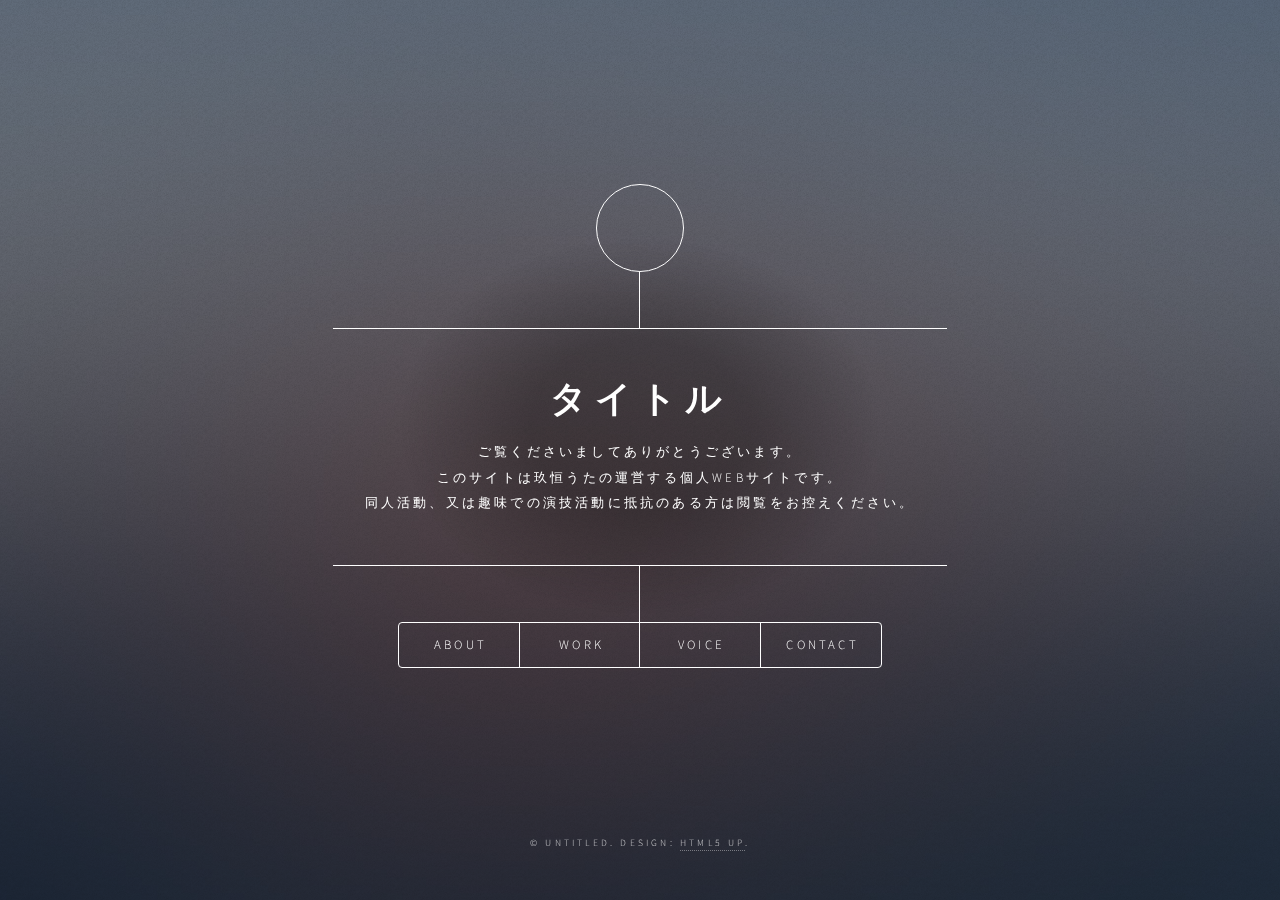
==== commit c6237b3b: "Add files via upload" ====
--- a/index.html
+++ b/index.html
@@ -22,7 +22,7 @@
 				<!-- Header -->
 					<header id="header">
 						<div class="logo">
-							<span class="icon fa-gem"></span>
+							<span class="images/tukune.png"></span>
 						</div>
 						<div class="content">
 							<div class="inner">
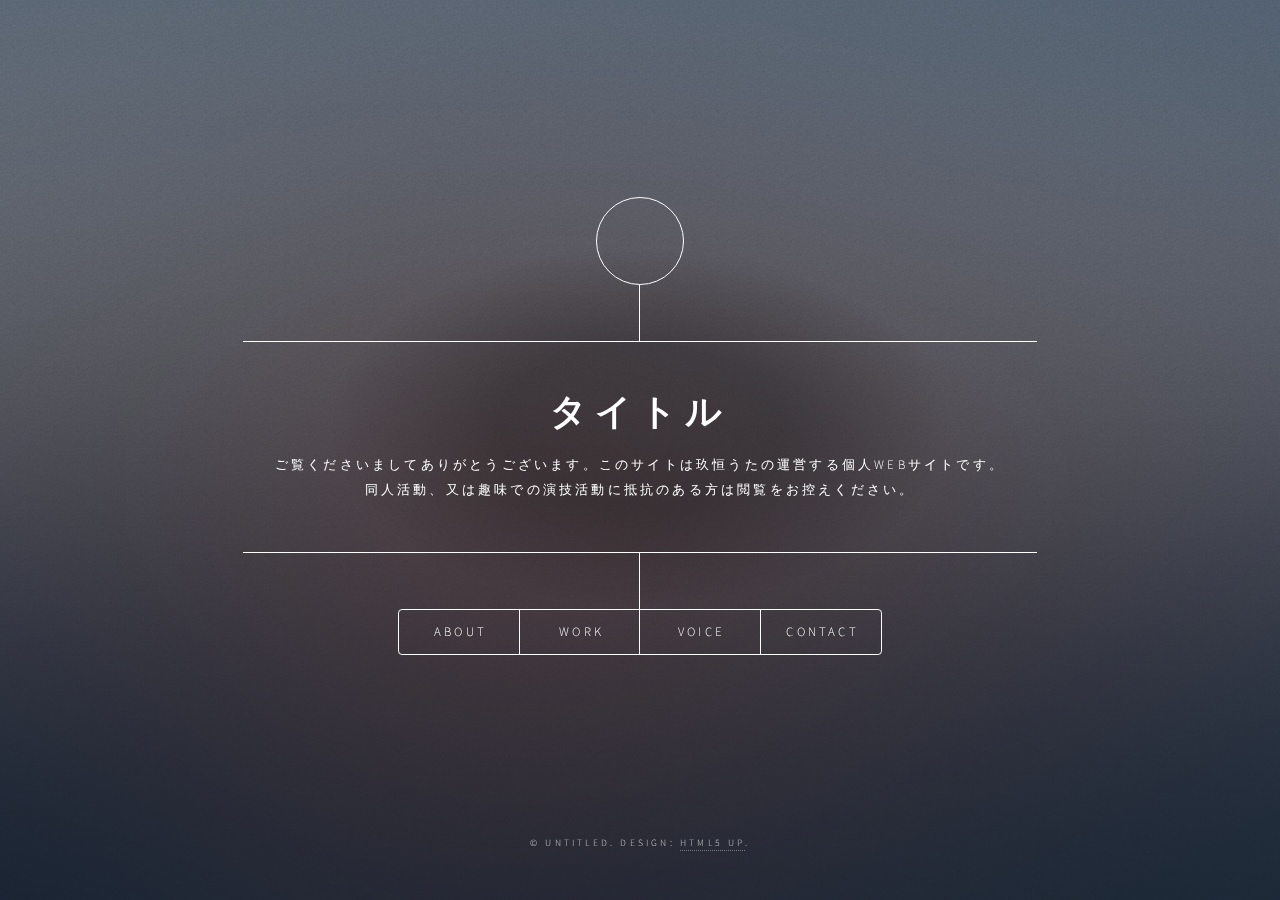
==== commit 933960d8: "Add files via upload" ====
--- a/index.html
+++ b/index.html
@@ -27,7 +27,7 @@
 						<div class="content">
 							<div class="inner">
 								<h1>タイトル</h1>
-								<p>ご覧くださいましてありがとうございます。<br/> このサイトは玖恒うたの運営する個人webサイトです。<br/>
+								<p>ご覧くださいましてありがとうございます。このサイトは玖恒うたの運営する個人webサイトです。<br/>
 								同人活動、又は趣味での演技活動に抵抗のある方は閲覧をお控えください。</p>
 							</div>
 						</div>
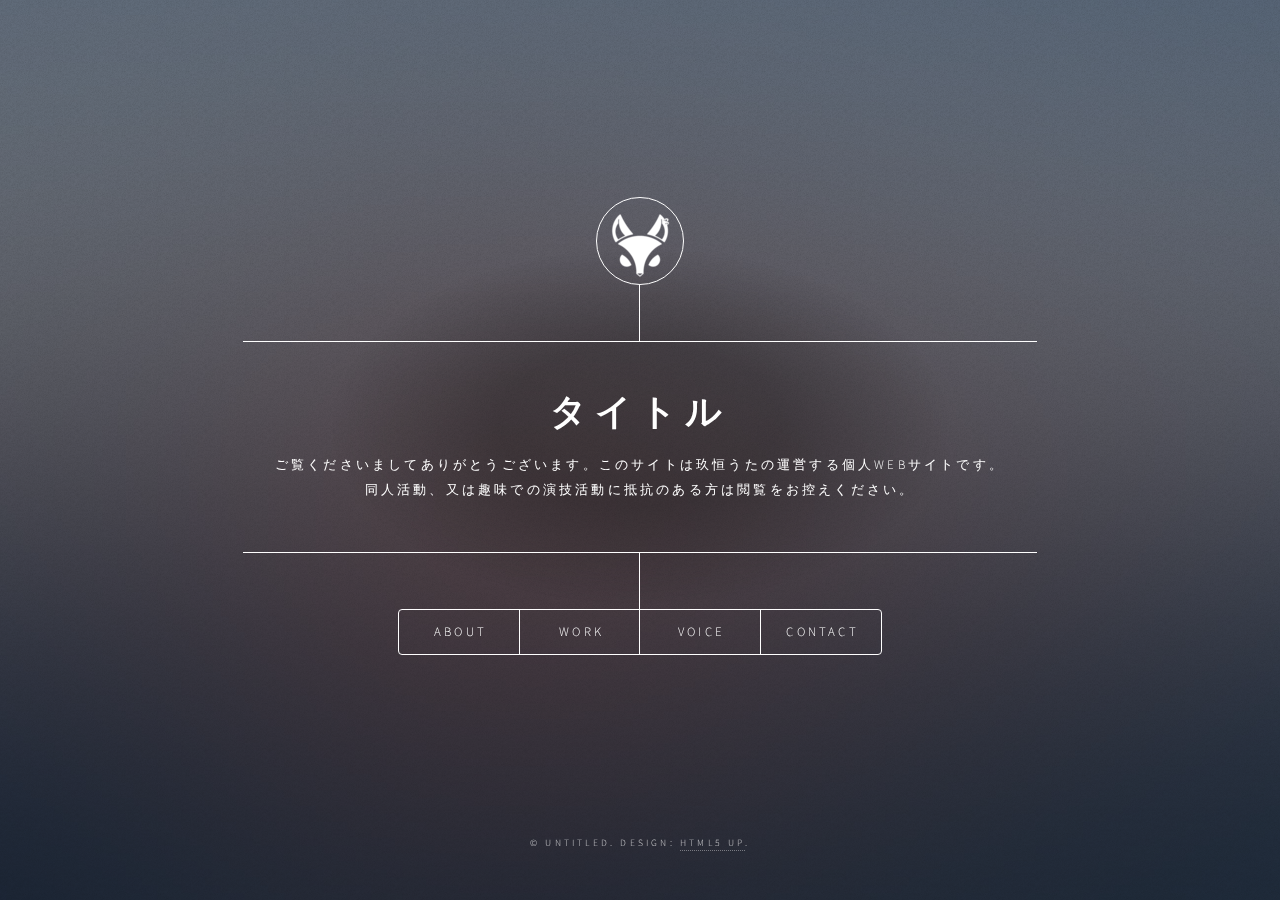
==== commit 9ec0286d: "Add files via upload" ====
--- a/index.html
+++ b/index.html
@@ -22,12 +22,12 @@
 				<!-- Header -->
 					<header id="header">
 						<div class="logo">
-							<span class="images/tukune.png"></span>
+							<span class="icon"><img src="images/tukune.png" arc=""></span>
 						</div>
 						<div class="content">
 							<div class="inner">
 								<h1>タイトル</h1>
-								<p>ご覧くださいましてありがとうございます。このサイトは玖恒うたの運営する個人webサイトです。<br/>
+								<p>ご覧くださいましてありがとうございます。このサイトは玖恒うたの運営する個人WEBサイトです。<br/>
 								同人活動、又は趣味での演技活動に抵抗のある方は閲覧をお控えください。</p>
 							</div>
 						</div>
@@ -51,11 +51,11 @@
 							<article id="intro">
 								<h2 class="major">ABOUT</h2>
 								<span class="image main"><img src="images/pic01.jpg" alt="" /></span>
-								<h4>PROFILE<h4>
-								<p>Name  玖恒うた (kutune uta)<br/>birthday  2000.12.10<be/> blood type  AB<br/>like  お面(特に狐面)、TRPG、ダンス、絵、歌 etc...</p>
+								<h2>PROFILE<h2>
+								<h4><p>Name  玖恒うた (kutune uta)<br/>birthday  2000.12.10<br/>blood type  AB<br/>like  お面(特に狐面)、TRPG、ダンス、絵、歌 etc...</p>
 								<p>request  声に関するご依頼を広く募集しております。また、気分で絵の依頼も受け付けております。</p>
 								<p>role  中性、少年<br/>genre  シリアス、ファンタジー</p>
-								<p>(配信では放送禁止用語が入っていなければ、基本的には頑張って読みます。)</p>
+								<p>(配信では放送禁止用語が入っていなければ、基本的には頑張って読みます。)</p><h4>
 							</article>
 
 
@@ -63,26 +63,26 @@
 							<article id="work">
 								<h2 class="major">WORK</h2>
 								<span class="image main"><img src="images/pic02.jpg" alt="" /></span>
-								<h4>ご依頼について<h4>
-								<p>声の提供のご依頼を検討されている方は、以下の項目をご覧の上でDM又はメールからお問い合わせください。</p>
-								<h6>> 声質
-								<p>中性、少年、女性等の中音域を得意とします。詳しくはサンプルをご試聴ください。</p>
-								<h6>> 歌<h6>
-								<p>可能ですが、あまり得意ではありません。</p>
-								<h6>> ジャンル<h6>
-								<p>基本的には全年齢対象のオリジナル作品のみですが、一先ずご相談いただければと思います。</p>
-								<h6>> 収録方法<h6>
-								<p>基本的には宅録にて承ります。スタジオ収録の場合は一都三県のみ、日程をご相談いただければお受けできる場合がございます。</p>
-								<h6>> 対応形式<h6>
-								<p>coming soon...</p>
-								<h6>> 提出方法<h6>
-								<p>メール添付、又はギガファイル便等のがイグサイトを経由してのお渡しとなります。</p>
-								<h6>> 報酬<h6>
-								<p>完成品など頂けるのであれば嬉しいです。利益を得る販売形態の作品(DLサイト、シチュエーションCD等)、年齢制限のある作品、企業からのご依頼につきましては、有償でお引き受けいたします。</p>
-								<h4>個人依頼 (プライベート)<h4>
-								<p>一台詞につき300～500円程度でのお渡しとなる予定です。また、お渡ししたデータは個人で楽しむ範囲でお願いいたします。無断使用はお控えください。原則として、放送禁止用語が含まれているものはお引き受けいたしかねます。(1分毎100円?10分2000円?)</p>
-								<h4>絵の依頼について<h4>
-								<p>coming soon...</p>
+								<p><h2>ご依頼について<h2>
+								<h4>声の提供のご依頼を検討されている方は、以下の項目をご覧の上でDM又はメールからお問い合わせください。<h4></p>
+								<p><h3>> 声質<h3>
+								<h4>中性、少年、女性等の中音域を得意とします。詳しくはサンプルをご試聴ください。<h4>
+								<h3>> 歌<h3>
+								<h4>可能ですが、あまり得意ではありません。<h4>
+								<h3>> ジャンル<h3>
+								<h4>基本的には全年齢対象のオリジナル作品のみですが、一先ずご相談いただければと思います。<h4>
+								<h3>> 収録方法<h3>
+								<h4>基本的には宅録にて承ります。スタジオ収録の場合は一都三県のみ、日程をご相談いただければお受けできる場合がございます。<h4>
+								<h3>> 対応形式<h3>
+								<h4>coming soon...<h4>
+								<h3>> 提出方法<h3>
+								<h4>メール添付、又はギガファイル便等のがイグサイトを経由してのお渡しとなります。<h4>
+								<h3>> 報酬<h3>
+								<h4>完成品など頂けるのであれば嬉しいです。利益を得る販売形態の作品(DLサイト、シチュエーションCD等)、年齢制限のある作品、企業からのご依頼につきましては、有償でお引き受けいたします。<h4></p><br>
+								<p><h2>個人依頼 (プライベート)<h2>
+								<h4>一台詞につき300～500円程度でのお渡しとなる予定です。また、お渡ししたデータは個人で楽しむ範囲でお願いいたします。無断使用はお控えください。原則として、放送禁止用語が含まれているものはお引き受けいたしかねます。(1分毎100円?10分2000円?)<h4></p><br>
+								<p><h2>絵の依頼<h2>
+								<h4>coming soon...<h4></p>
 						    </article>
 							
 
@@ -90,7 +90,7 @@
 							<article id="about">
 								<h2 class="major">VOISE</h2>
 								<span class="image main"><img src="images/pic03.jpg" alt="" /></span>
-								<p>coming soon...</p>
+								<h4><p>coming soon...</p><h4>
 							</article>
 
 
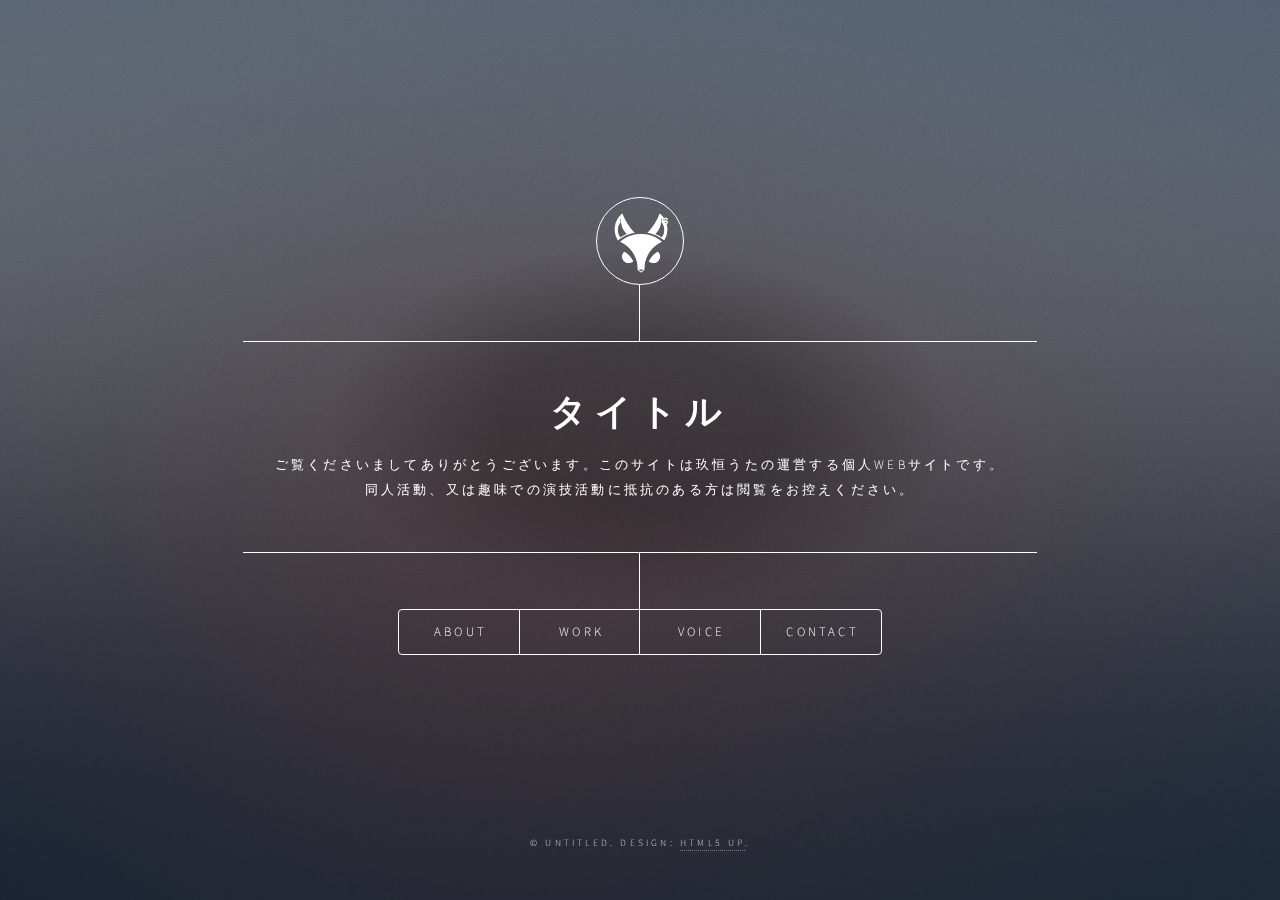
==== commit 680cf391: "Add files via upload" ====
--- a/index.html
+++ b/index.html
@@ -22,7 +22,7 @@
 				<!-- Header -->
 					<header id="header">
 						<div class="logo">
-							<span class="icon"><img src="images/tukune.png" arc=""></span>
+							<span class="icon"><img width="88px" height="88px" src="images/tukune.png" arc=""></span>
 						</div>
 						<div class="content">
 							<div class="inner">
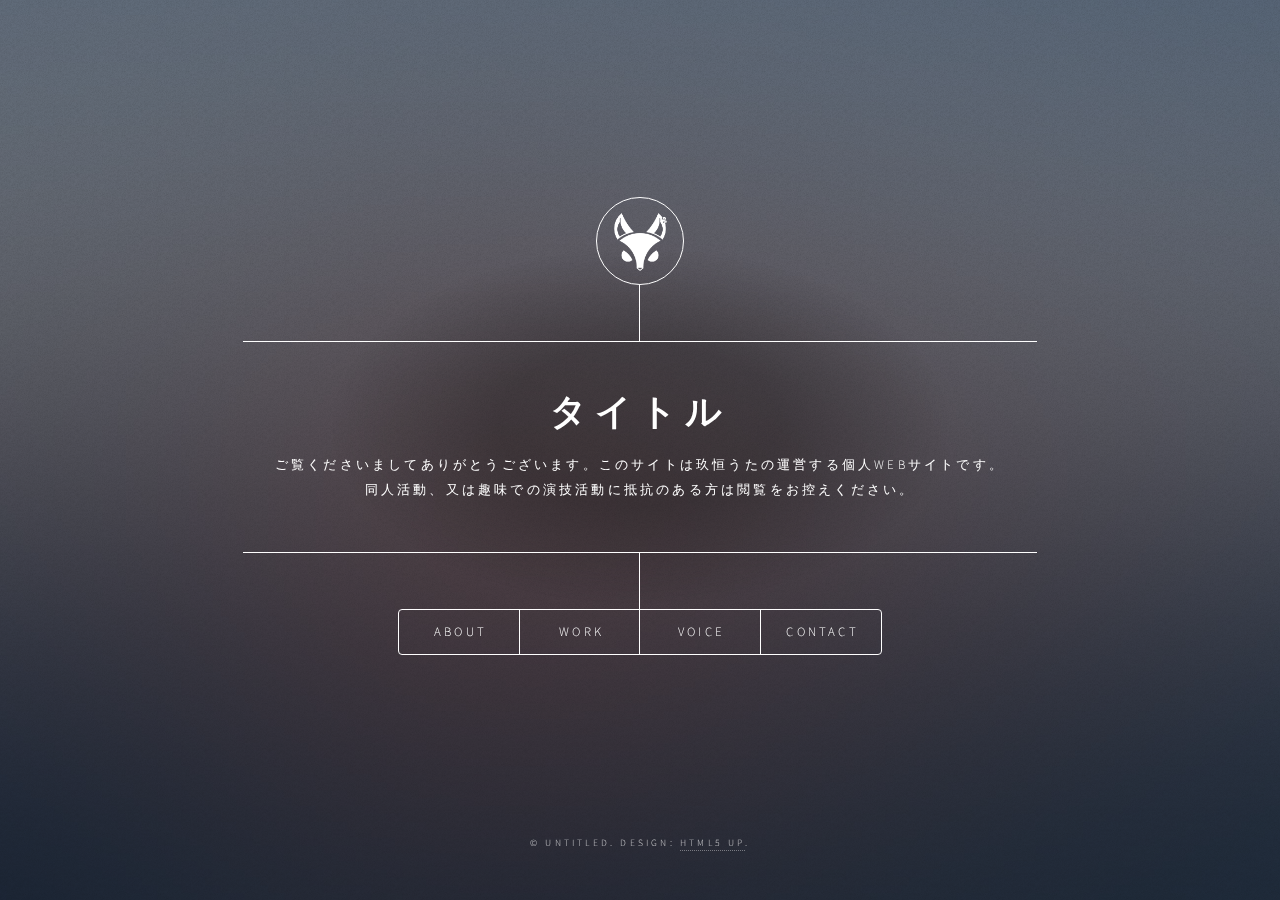
==== commit fa383143: "Add files via upload" ====
--- a/index.html
+++ b/index.html
@@ -21,9 +21,7 @@
 
 				<!-- Header -->
 					<header id="header">
-						<div class="logo">
-							<span class="icon"><img width="88px" height="88px" src="images/tukune.png" arc=""></span>
-						</div>
+						<div class="logo"></div>
 						<div class="content">
 							<div class="inner">
 								<h1>タイトル</h1>
--- a/assets/css/main.css
+++ b/assets/css/main.css
@@ -1,10 +1,10 @@
 @import url(fontawesome-all.min.css);
 @import url("https://fonts.googleapis.com/css?family=Source+Sans+Pro:300italic,600italic,300,600");
 
-/*
-	Dimension by HTML5 UP
-	html5up.net | @ajlkn
-	Free for personal and commercial use under the CCA 3.0 license (html5up.net/license)
+/*
+	Dimension by HTML5 UP
+	html5up.net | @ajlkn
+	Free for personal and commercial use under the CCA 3.0 license (html5up.net/license)
 */
 
 html, body, div, span, applet, object,
@@ -1140,11 +1140,11 @@
 			-ms-transition-delay: 0.75s;
 			transition-delay: 0.75s;
 			background-image: linear-gradient(to top, rgba(19, 21, 25, 0.5), rgba(19, 21, 25, 0.5)), url("../../images/overlay.png");
-			background-size: auto,+			background-size: auto,
  256px 256px;
-			background-position: center,+			background-position: center,
  center;
-			background-repeat: no-repeat,+			background-repeat: no-repeat,
  repeat;
 			z-index: 2;
 		}
@@ -1296,6 +1296,9 @@
 			line-height: 5.5rem;
 			border: solid 1px #ffffff;
 			border-radius: 100%;
+			background-image:url(../../images/tukune.png);
+            background-size:contain;
+            background-position: center center;
 		}
 
 			#header .logo .icon:before {
